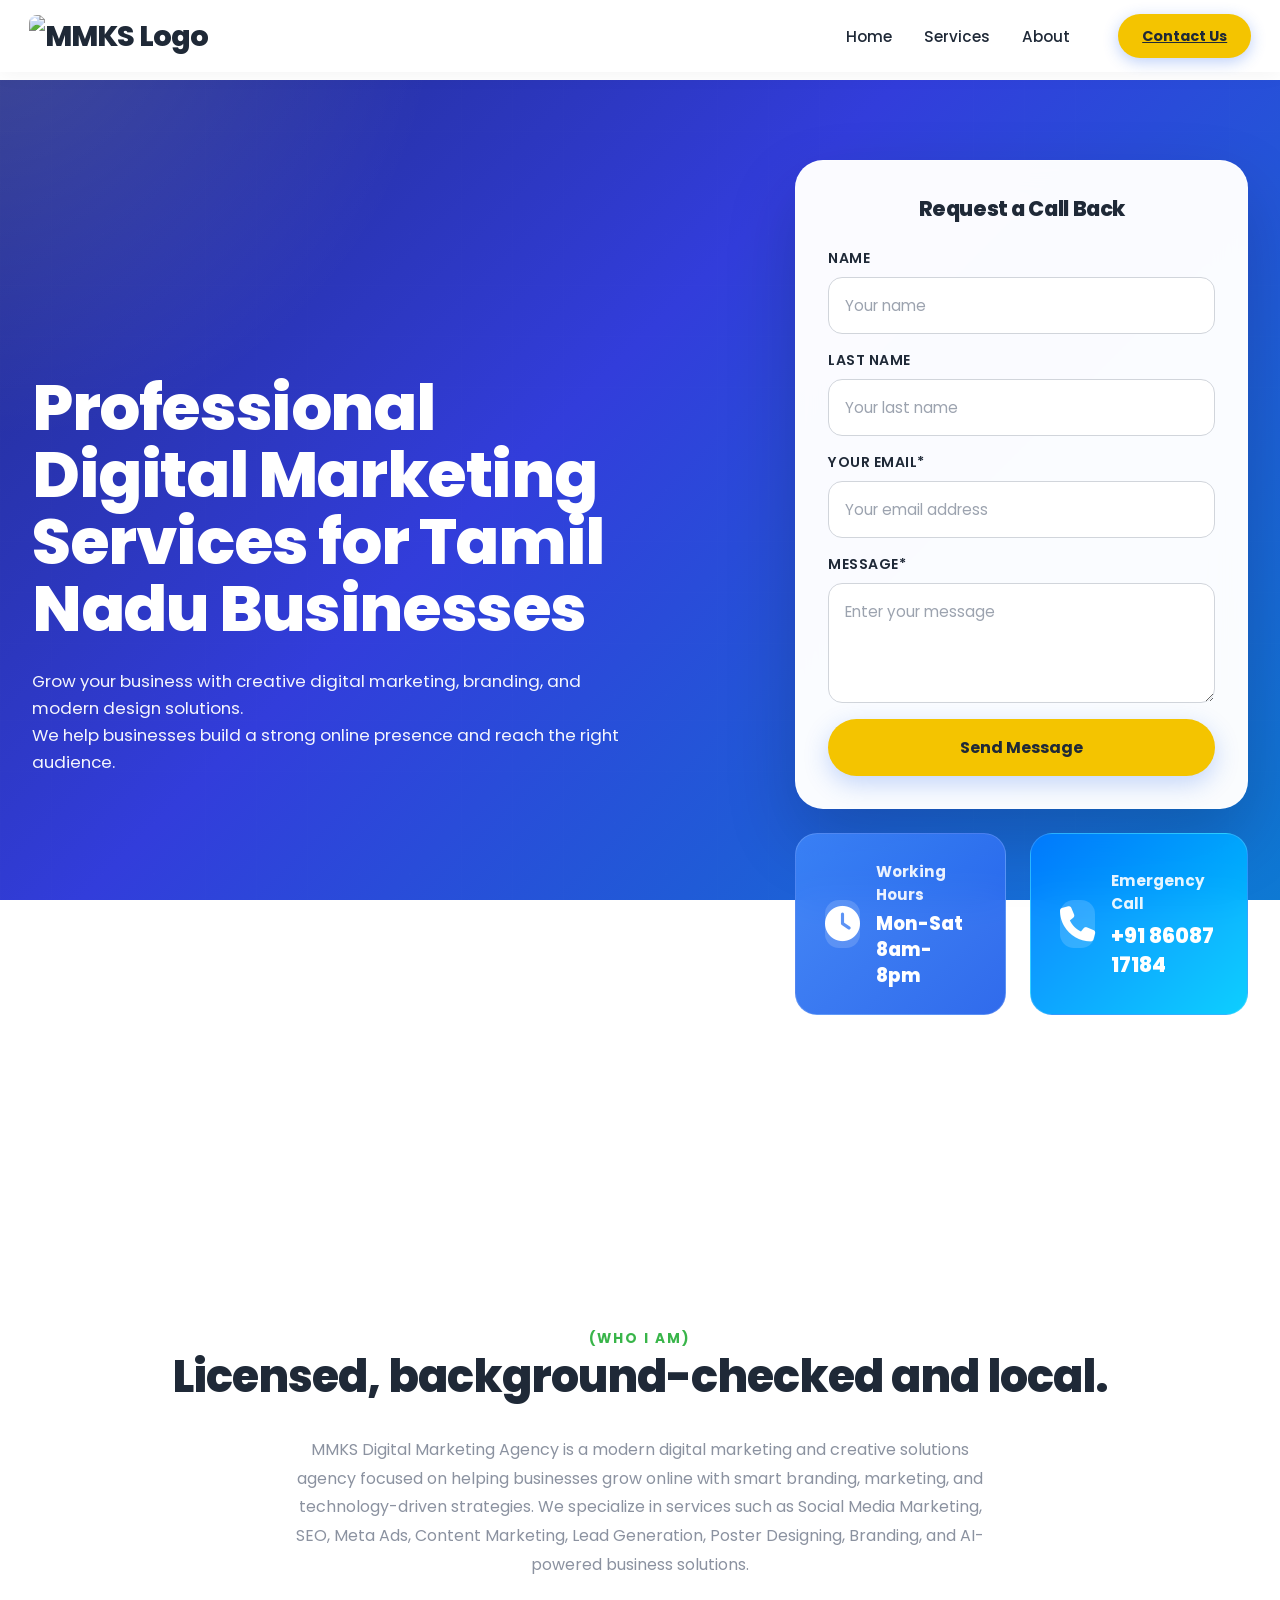
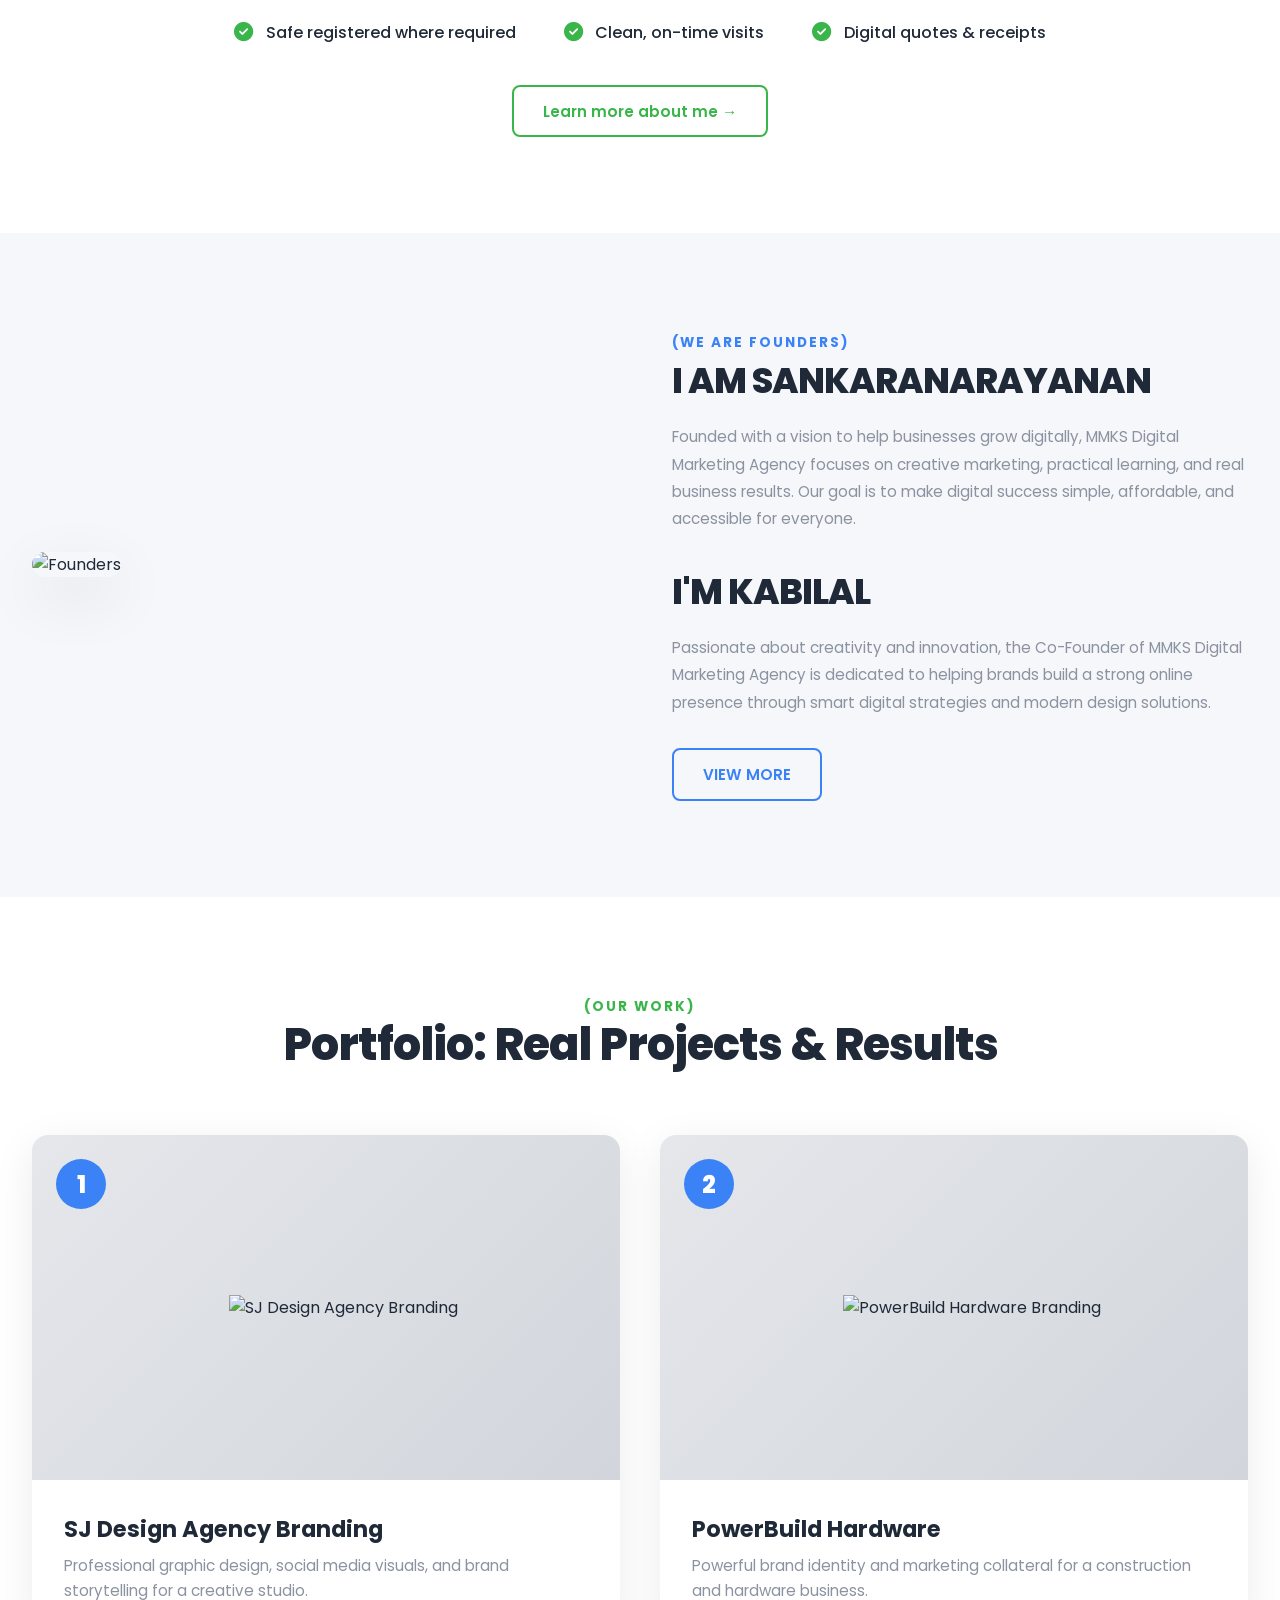
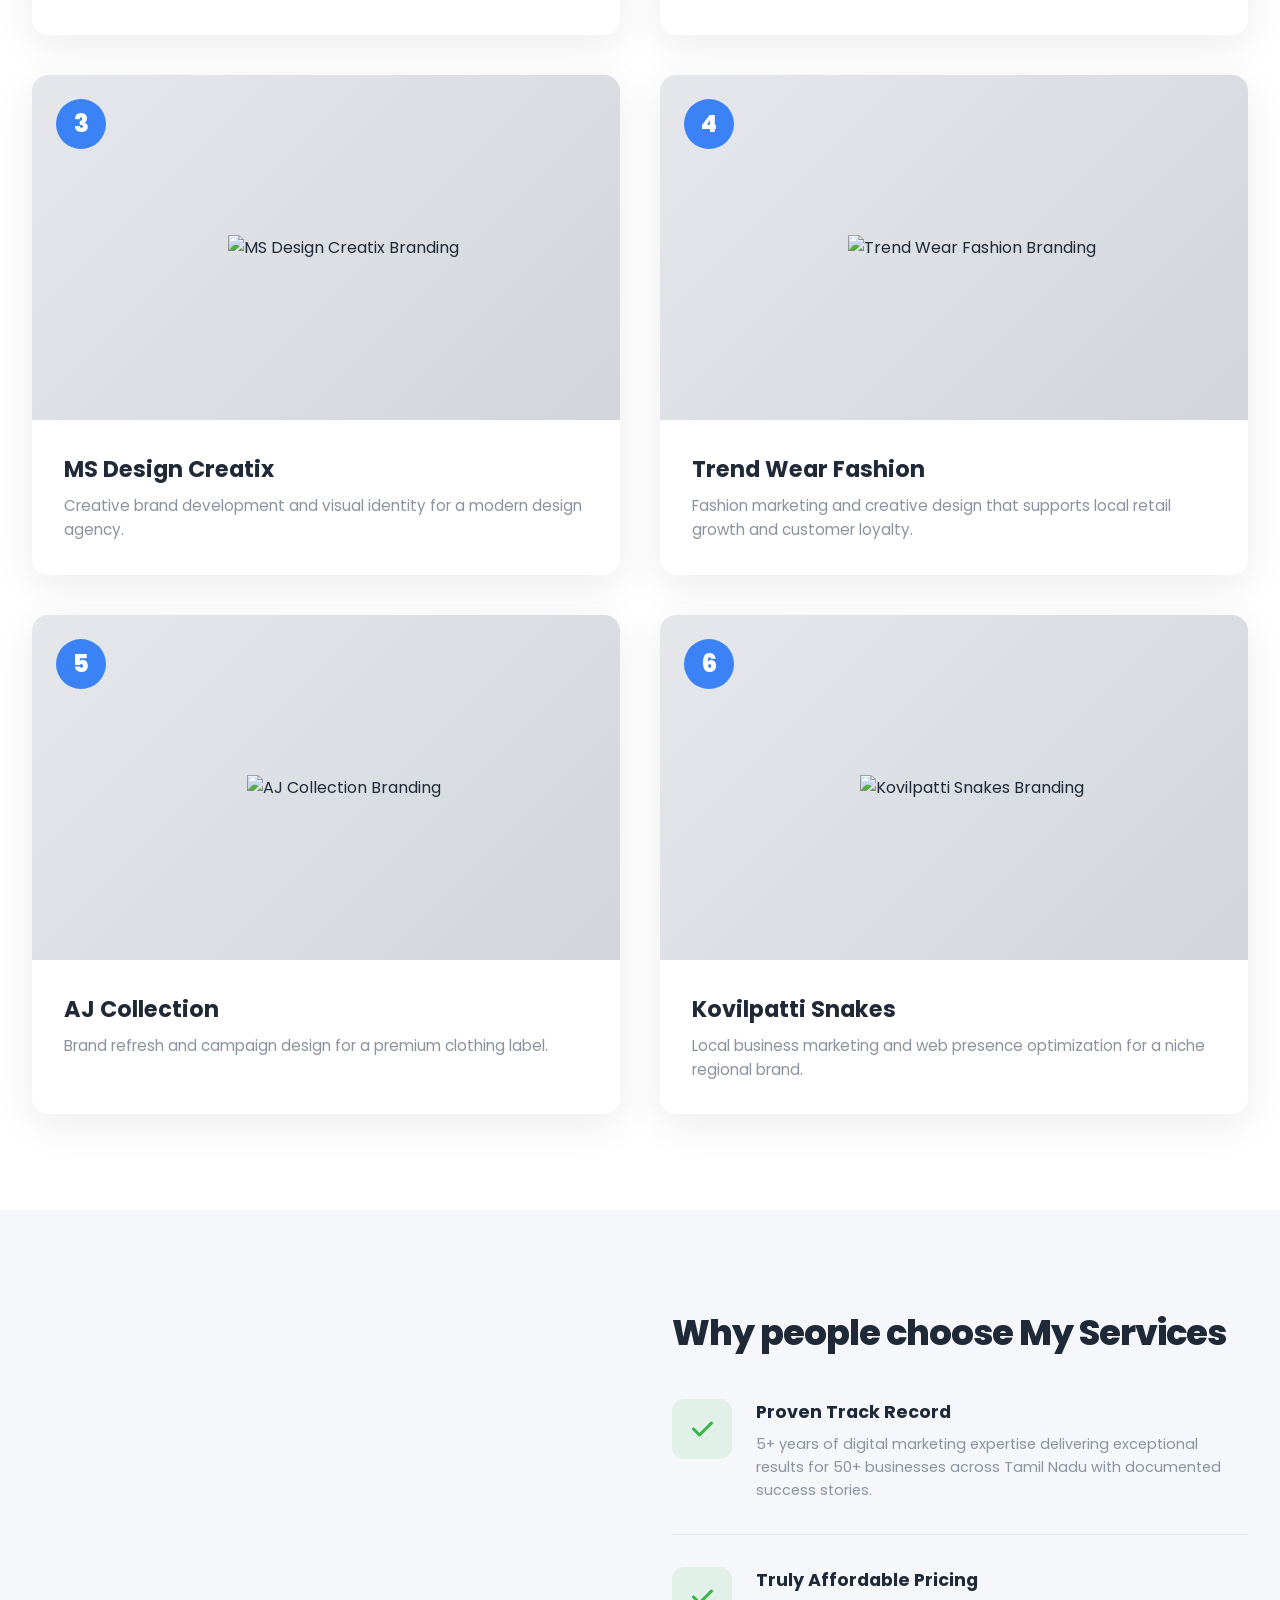
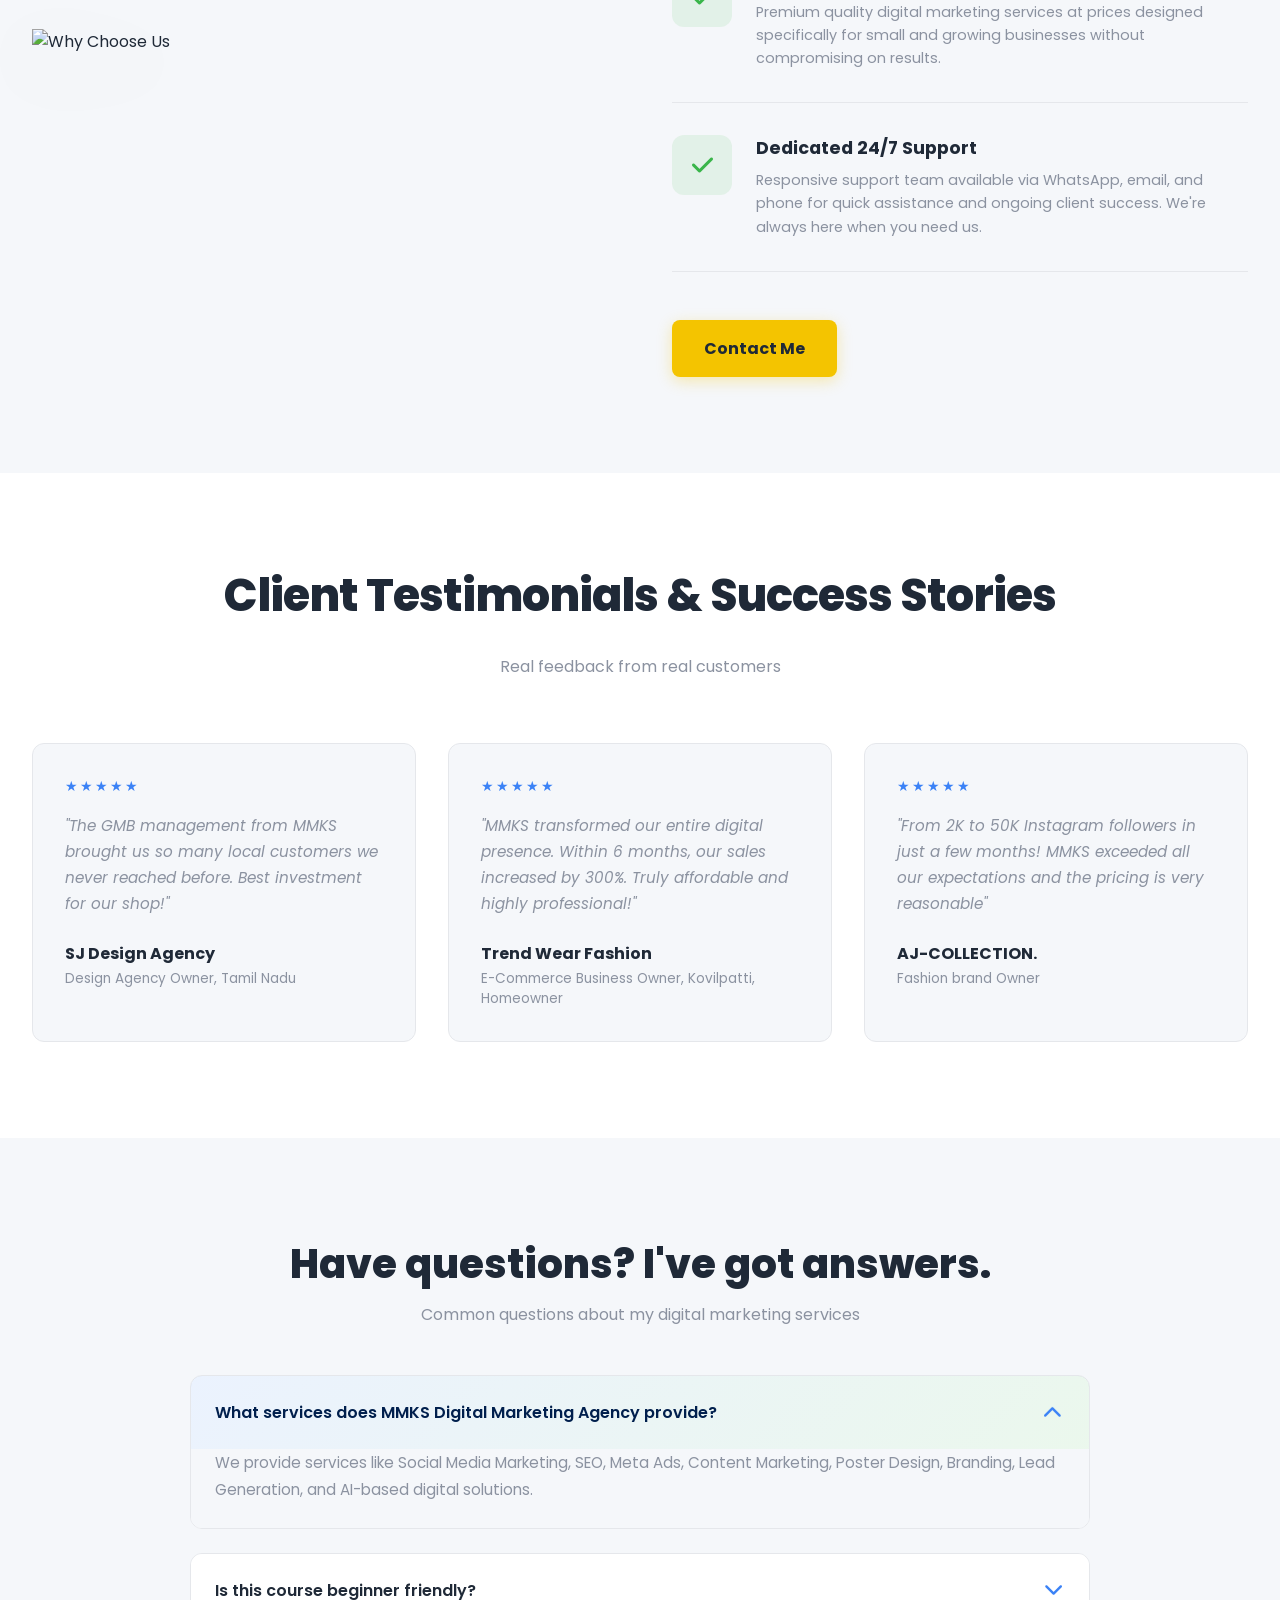
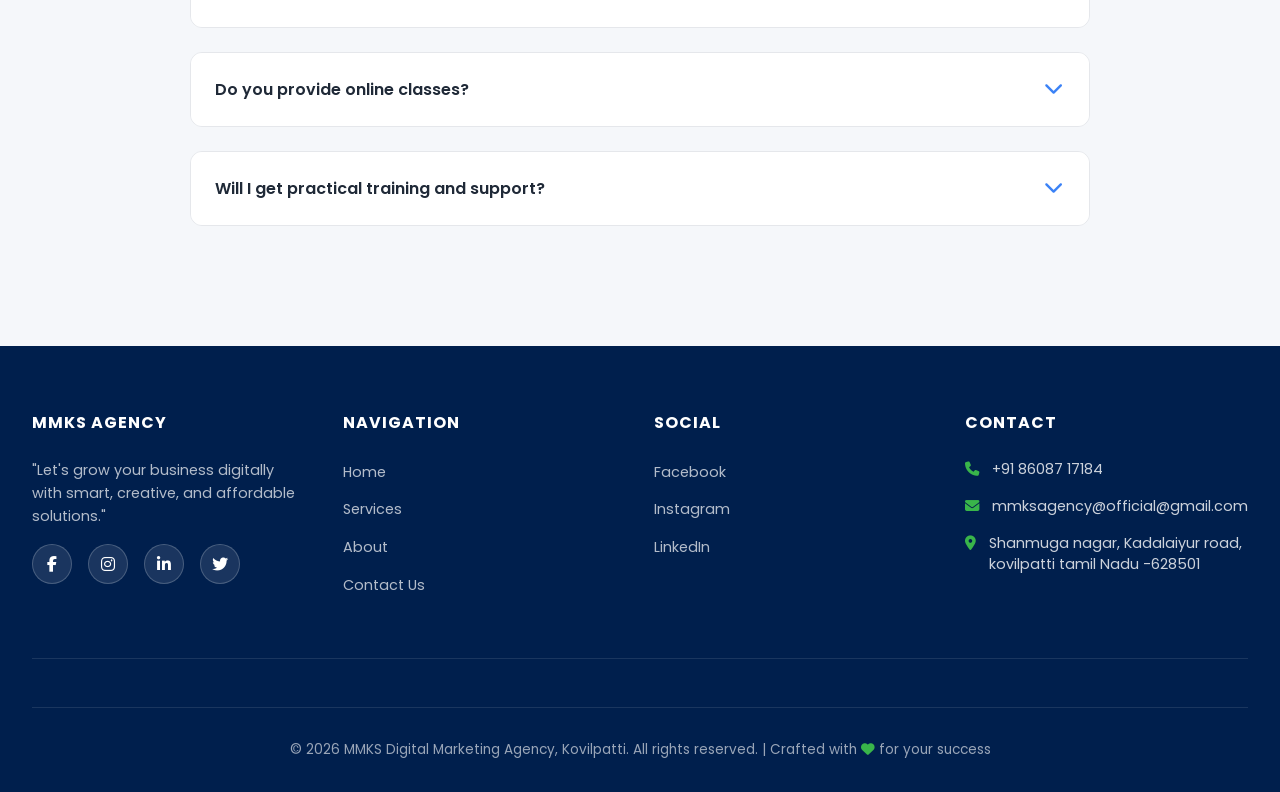
==== index.html @ f2e9af16 "Add files via upload" ====
<!DOCTYPE html>
<html lang="en">
<head>
    <meta charset="UTF-8">
    <meta name="viewport" content="width=device-width, initial-scale=1.0">
    <meta name="description" content="MMKS Digital Marketing Agency helps Tamil Nadu businesses grow online with SEO, social media marketing, branding, website design, and local digital advertising.">
    <meta name="keywords" content="digital marketing, Tamil Nadu, SEO, social media marketing, branding, website design, local business marketing, MMKS agency">
    <title>MMKS Digital Marketing Agency - Professional Digital Marketing Services</title>
    <link href="https://cdnjs.cloudflare.com/ajax/libs/font-awesome/6.4.0/css/all.min.css" rel="stylesheet">
    <link href="https://fonts.googleapis.com/css2?family=Poppins:wght@300;400;500;600;700;800;900&display=swap" rel="stylesheet">
    <style>
        * {
            margin: 0;
            padding: 0;
            box-sizing: border-box;
        }

        :root {
            --primary-dark: #001F4D;
            --primary-light: #0033A0;
            --accent-green: #39B54A;
            --accent-yellow: #F4C400;
            --accent-blue: #3B82F6;
            --white: #FFFFFF;
            --light-gray: #F5F7FA;
            --medium-gray: #8B92A0;
            --dark-gray: #1F2937;
            --border-radius: 12px;
            --transition: all 0.3s cubic-bezier(0.4, 0, 0.2, 1);
        }

        html {
            scroll-behavior: smooth;
        }

        body {
            font-family: 'Poppins', sans-serif;
            color: var(--dark-gray);
            background: var(--white);
            overflow-x: hidden;
        }

        /* ===== NAVBAR ===== */
        .navbar {
            position: fixed;
            top: 0;
            left: 0;
            right: 0;
            z-index: 1000;
            background: rgba(255, 255, 255, 0.95);
            backdrop-filter: blur(10px);
            padding: 0.9rem 1.8rem;
            box-shadow: 0 2px 20px rgba(0, 0, 0, 0.05);
            transition: var(--transition);
        }

        .navbar.scrolled {
            background: rgba(255, 255, 255, 0.98);
            box-shadow: 0 4px 30px rgba(0, 0, 0, 0.1);
            padding: 0.8rem 1.8rem;
        }

        .navbar-container {
            max-width: 1400px;
            margin: 0 auto;
            display: flex;
            align-items: center;
            gap: 1.5rem;
        }

        .logo {
            font-size: 1.8rem;
            font-weight: 800;
            letter-spacing: -1px;
            display: flex;
            align-items: center;
            gap: 0.75rem;
        }

        .logo img {
            width: auto;
            max-width: 250px;
            max-height:150px;
            object-fit: contain;
            border-radius: 8px;
        }

        .logo-text {
            display: flex;
            flex-direction: column;
            line-height: 1;
        }

        .logo-text span {
            font-size: 1rem;
            font-weight: 800;
            color: var(--dark-gray);
        }

        .logo-text small {
            font-size: 0.65rem;
            font-weight: 600;
            color: var(--accent-green);
            letter-spacing: 0.8px;
            text-transform: uppercase;
        }

        .nav-links {
            display: flex;
            gap: 2rem;
            align-items: center;
            list-style: none;
            margin-left: auto;
        }

        .nav-links a {
            text-decoration: none;
            color: var(--dark-gray);
            font-weight: 500;
            font-size: 0.95rem;
            position: relative;
            transition: var(--transition);
            padding-bottom: 0.3rem;
        }

        .nav-links a::after {
            content: '';
            position: absolute;
            bottom: 0;
            left: 0;
            width: 0;
            height: 2px;
            background: var(--accent-green);
            transition: width 0.3s ease;
        }

        .nav-links a:hover::after,
        .nav-links a.active::after {
            width: 100%;
        }

        .nav-links a:hover {
            color: var(--accent-green);
        }

        .btn-contact-nav {
            margin-left: 1.5rem;
            background: var(--accent-yellow);
            color: var(--dark-gray);
            padding: 0.7rem 1.5rem;
            border: none;
            border-radius: 50px;
            font-weight: 700;
            font-size: 0.9rem;
            cursor: pointer;
            transition: var(--transition);
            font-family: 'Poppins', sans-serif;
            box-shadow: 0 4px 15px rgba(37, 99, 235, 0.3);
        }

        .btn-contact-nav:hover {
            transform: translateY(-2px);
            box-shadow: 0 12px 30px rgba(37, 99, 235, 0.5);
            background: linear-gradient(135deg, #1d4ed8, #3b82f6);
        }

        /* Mobile Menu */
        .mobile-menu-toggle {
            display: none;
            background: none;
            border: none;
            font-size: 1.5rem;
            color: var(--dark-gray);
            cursor: pointer;
            z-index: 1001;
        }

        /* ===== HERO SECTION ===== */
        .hero {
            margin-top: 80px;
            background-image: url('src/BG%20IMAGE.jpg'), radial-gradient(circle at top left, rgba(255, 255, 255, 0.14), transparent 28%), linear-gradient(135deg, #1F2A82 0%, #323DDB 45%, #0E79D3 100%);
            background-size: cover;
            background-position: center;
            background-attachment: fixed;
            position: relative;
            overflow: hidden;
            min-height: calc(100vh - 80px);
            padding: 5rem 0 4rem;
            display: flex;
            align-items: center;
            color: var(--white);
        }

        .hero::before {
            content: '';
            position: absolute;
            top: 0;
            left: 0;
            right: 0;
            bottom: 0;
            background: url('data:image/svg+xml,<svg xmlns="http://www.w3.org/2000/svg" viewBox="0 0 1200 600"><defs><pattern id="grid" width="48" height="48" patternUnits="userSpaceOnUse"><path d="M 48 0 L 0 0 0 48" fill="none" stroke="rgba(255,255,255,0.08)" stroke-width="1"/></pattern></defs><rect width="1200" height="600" fill="url(%23grid)"/></svg>');
            opacity: 0.2;
            z-index: 1;
        }

        .hero-content {
            position: relative;
            z-index: 2;
            max-width: 1340px;
            margin: 0 auto;
            padding: 0 2rem;
            width: 100%;
            display: grid;
            grid-template-columns: 1.2fr 0.9fr;
            gap: 10rem;
            align-items: center;
        }

        .hero-left h1 {
            font-size: clamp(3rem, 5vw, 4.8rem);
            font-weight: 800;
            line-height: 1.05;
            margin-bottom: 1.6rem;
            animation: fadeInUp 0.8s ease-out;
            letter-spacing: -1.4px;
            max-width: 760px;
        }

        .hero-left p {
            font-size: 1.05rem;
            line-height: 1.6;
            margin-bottom: 1.6rem;
            opacity: 0.95;
            animation: fadeInUp 0.8s ease-out 0.2s backwards;
            max-width: 620px;
            gap: 10px;
        }

        .hero-left .hero-note {
            font-size: 0.95rem;
            color: rgba(255, 255, 255, 0.85);
            margin-top: 1.6rem;
            max-width: 600px;
        }

        .hero-right {
            animation: fadeInRight 0.8s ease-out 0.4s backwards;
            display: flex;
            flex-direction: column;
            align-items: flex-end;
            gap: 0;
        }

        .floating-card {
            background: rgba(255, 255, 255, 0.98);
            backdrop-filter: blur(16px);
            border-radius: 28px;
            padding: 2rem;
            max-width: 460px;
            width: 100%;
            box-shadow: 0 30px 70px rgba(0, 0, 0, 0.18);
            border: 1px solid rgba(255, 255, 255, 0.3);
        }

        .floating-card h3 {
            margin-bottom: 1.5rem;
            color: var(--dark-gray);
            font-weight: 800;
            text-align: center;
            letter-spacing: -0.4px;
            font-size: 1.3rem;
        }

        .contact-form {
            display: flex;
            flex-direction: column;
            gap: 1rem;
        }

        .form-group {
            display: flex;
            flex-direction: column;
            gap: 0.5rem;
        }

        .form-group label {
            font-weight: 600;
            color: var(--dark-gray);
            font-size: 0.88rem;
            text-transform: uppercase;
            letter-spacing: 0.5px;
        }

        .form-group input,
        .form-group textarea {
            padding: 1rem 1rem;
            border: 1px solid #D1D5DB;
            border-radius: 14px;
            font-family: 'Poppins', sans-serif;
            font-size: 0.95rem;
            transition: var(--transition);
            background: #FFFFFF;
            color: #111827;
        }

        .form-group input::placeholder,
        .form-group textarea::placeholder {
            color: #9CA3AF;
        }

        .form-group input:focus,
        .form-group textarea:focus {
            outline: none;
            border-color: var(--accent-green);
            box-shadow: 0 0 0 4px rgba(57, 181, 74, 0.12);
        }

        .form-group textarea {
            resize: vertical;
            min-height: 120px;
        }

        .btn-send {
            background: var(--accent-yellow);
            color: var(--dark-gray);
            padding: 1rem 1.2rem;
            border: none;
            border-radius: 50px;
            font-weight: 700;
            font-size: 1rem;
            cursor: pointer;
            transition: var(--transition);
            font-family: 'Poppins', sans-serif;
            box-shadow: 0 8px 25px rgba(37, 99, 235, 0.25);
        }

        .btn-send:hover {
            transform: translateY(-3px);
            box-shadow: 0 15px 40px rgba(37, 99, 235, 0.35);
            background: linear-gradient(135deg, #1d4ed8, #3b82f6);
        }

        .info-cards {
            position: relative;
            display: grid;
            grid-template-columns: 1fr 1fr;
            gap: 1.5rem;
            margin-top: 1.5rem;
            width: auto;
            z-index: 2;
        }

        .info-card {
            backdrop-filter: blur(18px);
            border-radius: 22px;
            padding: 1.6rem 1.8rem;
            color: var(--white);
            border: 1px solid rgba(255, 255, 255, 0.16);
            animation: slideUp 0.8s ease-out 0.6s backwards;
            display: flex;
            align-items: center;
            gap: 1rem;
            min-height: 120px;
        }

        .info-card.info-hours {
            background: linear-gradient(135deg, rgba(59, 130, 246, 0.95), rgba(37, 99, 235, 0.95));
        }

        .info-card.info-phone {
            background: linear-gradient(135deg, rgba(0, 122, 255, 0.95), rgba(0, 204, 255, 0.95));
        }

        .info-card i {
            font-size: 2.2rem;
            margin-bottom: 0;
            width: 48px;
            height: 48px;
            display: flex;
            align-items: center;
            justify-content: center;
            background: rgba(255, 255, 255, 0.16);
            border-radius: 14px;
        }

        .info-card h3 {
            font-size: 0.95rem;
            font-weight: 700;
            opacity: 0.9;
            margin-bottom: 0.35rem;
        }

        .info-card p {
            font-size: 1.15rem;
            font-weight: 800;
            margin: 0;
            line-height: 1.4;
        }

        .info-card.info-phone p {
            font-size: 1.3rem;
        }

        .hero-right .floating-card {
            max-width: 100%;
            width: 100%;
        }

        @media (max-width: 1024px) {
            .hero-content {
                grid-template-columns: 1fr;
                gap: 2rem;
            }

            .hero-right {
                align-items: center;
            }

            .info-cards {
                grid-template-columns: 1fr;
                margin-top: 1.2rem;
                gap: 1rem;
                width: 100%;
            }
        }

        @media (max-width: 680px) {
            .hero {
                padding: 2rem 0 3rem;
            }

            .hero-content {
                padding: 0 1rem;
                gap: 1.5rem;
            }

            .hero-left h1 {
                font-size: 2.2rem;
                margin-bottom: 1rem;
            }

            .hero-left p,
            .hero-left .hero-note {
                font-size: 0.95rem;
                margin-bottom: 0.8rem;
                margin-top: 0.5rem;
                line-height: 1.6;
            }

            .floating-card {
                padding: 1.4rem;
                border-radius: 16px;
                max-width: 100%;
            }

            .form-group input,
            .form-group textarea {
                padding: 0.8rem;
                font-size: 16px;
            }

            .btn-send {
                padding: 0.8rem 1rem;
                font-size: 0.95rem;
            }

            .info-cards {
                padding: 0;
                grid-template-columns: 1fr;
                gap: 0.8rem;
                margin-top: 1rem;
                width: 100%;
            }

            .info-card {
                padding: 1.2rem;
                min-height: auto;
            }
        }

        /* ===== ABOUT SECTION ===== */
        .about {
            margin-top: 150px;
            padding: 6rem 2rem;
            background: var(--white);
            text-align: center;
        }

        .section-subtitle {
            color: var(--accent-green);
            font-weight: 700;
            font-size: 0.85rem;
            letter-spacing: 2px;
            text-transform: uppercase;
            margin-bottom: 1rem;
        }

        .section-title {
            font-size: 2.8rem;
            font-weight: 800;
            margin-bottom: 2rem;
            color: var(--dark-gray);
            line-height: 1.2;
            letter-spacing: -1px;
        }

        .about-description {
            max-width: 700px;
            margin: 0 auto 2.5rem;
            font-size: 1rem;
            line-height: 1.8;
            color: var(--medium-gray);
        }

        .features-list {
            display: flex;
            justify-content: center;
            gap: 3rem;
            margin-bottom: 2.5rem;
            flex-wrap: wrap;
            max-width: 900px;
            margin-left: auto;
            margin-right: auto;
        }

        .feature-item {
            display: flex;
            align-items: center;
            gap: 0.8rem;
            font-weight: 500;
            color: var(--dark-gray);
        }

        .feature-item i {
            color: var(--accent-green);
            font-size: 1.2rem;
        }

        .btn-learn-more {
            background: transparent;
            color: var(--accent-green);
            padding: 0.8rem 1.8rem;
            border: 2px solid var(--accent-green);
            border-radius: 8px;
            font-weight: 600;
            font-size: 0.95rem;
            cursor: pointer;
            transition: var(--transition);
            font-family: 'Poppins', sans-serif;
        }

        .btn-learn-more:hover {
            background: var(--accent-green);
            color: var(--white);
            transform: translateY(-2px);
        }

        /* ===== FOUNDERS SECTION ===== */
        .founders {
            padding: 6rem 2rem;
            background: var(--light-gray);
        }

        .founders-container {
            max-width: 1400px;
            margin: 0 auto;
            display: grid;
            grid-template-columns: 1fr 1fr;
            gap: 4rem;
            align-items: center;
        }

        .founders-image {
            position: relative;
            animation: fadeInLeft 0.8s ease-out;
        }

        .founders-image img {
            width: 100%;
            height: auto;
            border-radius: 16px;
            box-shadow: 0 20px 60px rgba(0, 0, 0, 0.1);
        }

        .founders-content {
            animation: fadeInRight 0.8s ease-out;
        }

        .founders-content h2 {
            font-size: 2.2rem;
            font-weight: 800;
            margin-bottom: 1rem;
            color: var(--dark-gray);
            letter-spacing: -1px;
        }

        .founders-content p {
            font-size: 0.95rem;
            line-height: 1.8;
            color: var(--medium-gray);
            margin-bottom: 2rem;
        }

        .btn-view-more {
            background: transparent;
            color: var(--accent-blue);
            padding: 0.8rem 1.8rem;
            border: 2px solid var(--accent-blue);
            border-radius: 8px;
            font-weight: 600;
            font-size: 0.95rem;
            cursor: pointer;
            transition: var(--transition);
            font-family: 'Poppins', sans-serif;
        }

        .btn-view-more:hover {
            background: var(--accent-blue);
            color: var(--white);
            transform: translateY(-2px);
        }

        /* ===== PORTFOLIO SECTION ===== */
        .portfolio {
            padding: 6rem 2rem;
            background: var(--white);
        }

        .portfolio-container {
            max-width: 1400px;
            margin: 0 auto;
        }

        .portfolio-title {
            text-align: center;
            margin-bottom: 4rem;
        }

        .portfolio-grid {
            display: grid;
            grid-template-columns: repeat(2, 1fr);
            gap: 2.5rem;
        }

        .portfolio-card {
            background: var(--white);
            border-radius: 16px;
            overflow: hidden;
            box-shadow: 0 10px 40px rgba(0, 0, 0, 0.08);
            transition: var(--transition);
            cursor: pointer;
            position: relative;
        }

        .portfolio-card:hover {
            transform: translateY(-10px);
            box-shadow: 0 20px 60px rgba(0, 0, 0, 0.15);
        }

        .portfolio-image {
            width: 106%;
            height: 345px;
            background: linear-gradient(135deg, #E5E7EB 0%, #D1D5DB 100%);
            display: flex;
            align-items: center;
            justify-content: center;
            overflow: hidden;
            position: relative;
        }

        .portfolio-card:hover .portfolio-image {
            transform: scale(1.05);
        }

        .portfolio-image img {
            max-width: 100%;
            max-height: 100%;
            width: auto;
            height: auto;
            object-fit: contain;
            display: block;
            margin: 0 auto;
            background: transparent;
        }

        .portfolio-number {
            position: absolute;
            top: 1.5rem;
            left: 1.5rem;
            width: 50px;
            height: 50px;
            background: var(--accent-blue);
            color: var(--white);
            border-radius: 50%;
            display: flex;
            align-items: center;
            justify-content: center;
            font-size: 1.5rem;
            font-weight: 800;
        }

        .portfolio-info {
            padding: 2rem;
        }

        .portfolio-info h3 {
            font-size: 1.4rem;
            font-weight: 700;
            margin-bottom: 0.5rem;
            color: var(--dark-gray);
        }

        .portfolio-info p {
            color: var(--medium-gray);
            font-size: 0.95rem;
            line-height: 1.6;
        }

        /* ===== WHY CHOOSE US SECTION ===== */
        .why-choose {
            padding: 6rem 2rem;
            background: var(--light-gray);
        }

        .why-choose-container {
            max-width: 1400px;
            margin: 0 auto;
            display: grid;
            grid-template-columns: 1fr 1fr;
            gap: 4rem;
            align-items: center;
        }

        .why-choose-image {
            position: relative;
            animation: fadeInLeft 0.8s ease-out;
        }

        .why-choose-image img {
            width: 100%;
            height: auto;
            filter: drop-shadow(0 20px 40px rgba(0, 0, 0, 0.1));
        }

        .why-choose-content {
            animation: fadeInRight 0.8s ease-out;
        }

        .why-choose-content h2 {
            font-size: 2.2rem;
            font-weight: 800;
            margin-bottom: 2.5rem;
            color: var(--dark-gray);
            letter-spacing: -1px;
        }

        .benefit-item {
            display: flex;
            gap: 1.5rem;
            margin-bottom: 2rem;
            padding-bottom: 2rem;
            border-bottom: 1px solid #E5E7EB;
            transition: var(--transition);
        }

        .benefit-item:last-child {
            border-bottom: none;
        }

        .benefit-item:hover {
            transform: translateX(10px);
        }

        .benefit-icon {
            width: 60px;
            height: 60px;
            background: rgba(57, 181, 74, 0.1);
            border-radius: 12px;
            display: flex;
            align-items: center;
            justify-content: center;
            color: var(--accent-green);
            font-size: 1.5rem;
            flex-shrink: 0;
        }

        .benefit-content h3 {
            font-size: 1.1rem;
            font-weight: 700;
            margin-bottom: 0.5rem;
            color: var(--dark-gray);
        }

        .benefit-content p {
            font-size: 0.9rem;
            color: var(--medium-gray);
            line-height: 1.6;
        }

        .btn-contact-me {
            background: var(--accent-yellow);
            color: var(--dark-gray);
            padding: 1rem 2rem;
            border: none;
            border-radius: 8px;
            font-weight: 700;
            font-size: 1rem;
            cursor: pointer;
            transition: var(--transition);
            font-family: 'Poppins', sans-serif;
            box-shadow: 0 4px 15px rgba(244, 196, 0, 0.3);
            margin-top: 1rem;
        }

        .btn-contact-me:hover {
            transform: translateY(-2px);
            box-shadow: 0 6px 20px rgba(244, 196, 0, 0.4);
            background: #E6B800;
        }

        /* ===== TESTIMONIALS SECTION ===== */
        .testimonials {
            padding: 6rem 2rem;
            background: var(--white);
        }

        .testimonials-container {
            max-width: 1400px;
            margin: 0 auto;
        }

        .testimonials-header {
            text-align: center;
            margin-bottom: 4rem;
        }

        .testimonials-grid {
            display: grid;
            grid-template-columns: repeat(3, 1fr);
            gap: 2rem;
        }

        .testimonial-card {
            background: var(--light-gray);
            border-radius: 12px;
            padding: 2rem;
            transition: var(--transition);
            border: 1px solid #E5E7EB;
        }

        .testimonial-card:hover {
            transform: translateY(-8px);
            box-shadow: 0 15px 40px rgba(0, 0, 0, 0.1);
            background: var(--white);
        }

        .stars {
            color: var(--accent-blue);
            font-size: 0.9rem;
            margin-bottom: 1rem;
            letter-spacing: 2px;
        }

        .testimonial-text {
            font-size: 0.95rem;
            line-height: 1.7;
            color: var(--medium-gray);
            margin-bottom: 1.5rem;
            font-style: italic;
        }

        .testimonial-author {
            font-weight: 700;
            color: var(--dark-gray);
            margin-bottom: 0.2rem;
        }

        .testimonial-title {
            font-size: 0.85rem;
            color: var(--medium-gray);
        }
     /* ===== FAQ SECTION ===== */
        .faq {
            padding: 6rem 2rem;
            background: var(--light-gray);
        }
 
        .faq-container {
            max-width: 900px;
            margin: 0 auto;
        }
 
        .faq-title {
            text-align: center;
            margin-bottom: 3rem;
        }
 
        .faq-title h2 {
            font-size: 2.5rem;
            font-weight: 800;
            margin-bottom: 0.5rem;
            color: var(--dark-gray);
        }
 
        .faq-title p {
            color: var(--medium-gray);
            font-size: 1rem;
        }
 
        .accordion-item {
            background: var(--white);
            border-radius: 12px;
            margin-bottom: 1.5rem;
            overflow: hidden;
            border: 1px solid #E5E7EB;
            transition: var(--transition);
        }
 
        .accordion-item:hover {
            box-shadow: 0 10px 30px rgba(0, 0, 0, 0.08);
        }
 
        .accordion-header {
            padding: 1.5rem;
            background: var(--white);
            cursor: pointer;
            display: flex;
            justify-content: space-between;
            align-items: center;
            transition: var(--transition);
            border: none;
            width: 100%;
            font-family: 'Poppins', sans-serif;
            font-size: 1rem;
            font-weight: 600;
            color: var(--dark-gray);
        }
 
        .accordion-header:hover {
            background: var(--light-gray);
        }
 
        .accordion-header.active {
            background: linear-gradient(135deg, rgba(59, 130, 246, 0.1) 0%, rgba(57, 181, 74, 0.1) 100%);
            color: var(--primary-dark);
        }
 
        .accordion-icon {
            width: 24px;
            height: 24px;
            display: flex;
            align-items: center;
            justify-content: center;
            color: var(--accent-blue);
            font-size: 1.2rem;
            transition: var(--transition);
        }
 
        .accordion-header.active .accordion-icon {
            transform: rotate(180deg);
        }
 
        .accordion-content {
            max-height: 0;
            overflow: hidden;
            transition: max-height 0.3s ease-out;
            background: var(--light-gray);
        }
 
        .accordion-content.active {
            max-height: 500px;
        }
 
        .accordion-text {
            padding: 0 1.5rem 1.5rem;
            color: var(--medium-gray);
            line-height: 1.8;
            font-size: 0.95rem;
        }
        /* ===== FOOTER ===== */
        .footer {
            background: var(--primary-dark);
            color: var(--white);
            padding: 4rem 2rem 2rem;
        }

        .footer-container {
            max-width: 1400px;
            margin: 0 auto;
        }

        .footer-content {
            display: grid;
            grid-template-columns: repeat(4, 1fr);
            gap: 3rem;
            margin-bottom: 3rem;
            padding-bottom: 3rem;
            border-bottom: 1px solid rgba(255, 255, 255, 0.1);
        }

        .footer-section h3 {
            font-size: 1rem;
            font-weight: 700;
            margin-bottom: 1.5rem;
            letter-spacing: 1px;
            text-transform: uppercase;
        }

        .footer-section ul {
            list-style: none;
        }

        .footer-section ul li {
            margin-bottom: 0.8rem;
        }

        .footer-section ul li a {
            color: rgba(255, 255, 255, 0.7);
            text-decoration: none;
            font-size: 0.9rem;
            transition: var(--transition);
        }

        .footer-section ul li a:hover {
            color: var(--accent-green);
        }

        .footer-tagline {
            font-size: 0.9rem;
            line-height: 1.6;
            color: rgba(255, 255, 255, 0.7);
            margin-bottom: 1rem;
        }

        .footer-social {
            display: flex;
            gap: 1rem;
        }

        .social-icon {
            width: 40px;
            height: 40px;
            background: rgba(255, 255, 255, 0.1);
            border-radius: 50%;
            display: flex;
            align-items: center;
            justify-content: center;
            color: var(--white);
            text-decoration: none;
            transition: var(--transition);
            border: 1px solid rgba(255, 255, 255, 0.2);
        }

        .social-icon:hover {
            background: var(--accent-green);
            border-color: var(--accent-green);
            transform: translateY(-3px);
        }

        .footer-bottom {
            text-align: center;
            padding-top: 2rem;
            border-top: 1px solid rgba(255, 255, 255, 0.1);
            font-size: 0.85rem;
            color: rgba(255, 255, 255, 0.6);
        }

        .contact-info {
            display: flex;
            flex-direction: column;
            gap: 1rem;
        }

        .contact-item {
            display: flex;
            align-items: flex-start;
            gap: 0.8rem;
            font-size: 0.9rem;
            color: rgba(255, 255, 255, 0.8);
        }

        .contact-item i {
            margin-top: 0.2rem;
            color: var(--accent-green);
        }

        /* ===== ANIMATIONS ===== */
        @keyframes fadeInUp {
            from {
                opacity: 0;
                transform: translateY(30px);
            }
            to {
                opacity: 1;
                transform: translateY(0);
            }
        }

        @keyframes fadeInDown {
            from {
                opacity: 0;
                transform: translateY(-30px);
            }
            to {
                opacity: 1;
                transform: translateY(0);
            }
        }

        @keyframes fadeInLeft {
            from {
                opacity: 0;
                transform: translateX(-30px);
            }
            to {
                opacity: 1;
                transform: translateX(0);
            }
        }

        @keyframes fadeInRight {
            from {
                opacity: 0;
                transform: translateX(30px);
            }
            to {
                opacity: 1;
                transform: translateX(0);
            }
        }

        @keyframes slideUp {
            from {
                opacity: 0;
                transform: translateY(50px);
            }
            to {
                opacity: 1;
                transform: translateY(0);
            }
        }

        @keyframes pulse {
            0%, 100% {
                opacity: 1;
            }
            50% {
                opacity: 0.5;
            }
        }

        /* ===== RESPONSIVE ===== */
        @media (max-width: 768px) {
            .mobile-menu-toggle {
                display: block;
            }

            .nav-links {
                display: none;
                position: absolute;
                top: 70px;
                left: 0;
                right: 0;
                flex-direction: column;
                background: var(--white);
                padding: 1.5rem 2rem;
                gap: 1rem;
                box-shadow: 0 10px 30px rgba(0, 0, 0, 0.1);
            }

            .nav-links.active {
                display: flex;
            }

            .hero-content {
                grid-template-columns: 1fr;
                gap: 2rem;
            }

            .hero-left h1 {
                font-size: 2rem;
            }

            .hero-left p {
                font-size: 0.95rem;
                margin-bottom: 1rem;
            }

            .info-cards {
                position: static;
                grid-template-columns: 1fr;
                max-width: 100%;
                margin-top: 2rem;
            }

            .founders-container,
            .why-choose-container {
                grid-template-columns: 1fr;
            }

            .portfolio-grid {
                grid-template-columns: 1fr;
            }

            .testimonials-grid {
                grid-template-columns: 1fr;
            }

            .section-title {
                font-size: 2rem;
            }

            /* Improve CTA/button touch targets on mobile */
            .btn-contact-nav, .btn-learn-more, .btn-view-more, .btn-send {
                padding: 0.9rem 1.4rem;
                font-size: 1rem;
                border-radius: 14px;
            }

            /* Reduce vertical gaps between sections for mobile */
            .about, .portfolio, .why-choose, .testimonials, .founders {
                padding-top: 3rem;
                padding-bottom: 3rem;
            }

            .about-section-content {
                grid-template-columns: 1fr;
            }

            .stats {
                grid-template-columns: 1fr;
            }

            .footer-content {
                grid-template-columns: 1fr;
                gap: 2rem;
            }

            .features-list {
                flex-direction: column;
                gap: 1.5rem;
                align-items: flex-start;
            }
        }

        @media (max-width: 1024px) {
            .portfolio-grid {
                grid-template-columns: 1fr;
            }

            .testimonials-grid {
                grid-template-columns: repeat(2, 3fr);
            }
        }
         /* UPCOMING EVENTS - PROFESSIONAL POSTER STYLE */
        .offers-grid { 
            display: grid; 
            grid-template-columns: repeat(auto-fit, minmax(260px, 1fr)); 
            gap: 2.5rem;
            perspective: 1200px;
        }

        .offer-card {
            background-size: cover;
            background-position: center;
            background-repeat: no-repeat;
            border: 3px solid var(--green);
            border-radius: 20px; 
            padding: 0;
            text-align: center; 
            transition: all 0.4s cubic-bezier(0.16, 1, 0.3, 1);
            box-shadow: 0 15px 40px rgba(0, 0, 0, 0.3), 0 0 30px rgba(30, 126, 52, 0.2);
            display: flex;
            flex-direction: column;
            overflow: hidden;
            aspect-ratio: 3/4.2;
            position: relative;
            transform-style: preserve-3d;
            min-height: 180px;
        }

        .offer-card::after {
            content: '';
            position: absolute;
            top: 0; left: 0; right: 0; bottom: 0;
            background: linear-gradient(180deg, rgba(15, 33, 55, 0.3) 0%, rgba(15, 33, 55, 0.5) 40%, rgba(15, 33, 55, 0.9) 100%);
            pointer-events: none;
            z-index: 1;
        }

        .offer-card:hover { 
            transform: translateY(-16px) scale(1.03);
            border-color: var(--green-light);
            box-shadow: 0 25px 60px rgba(0, 0, 0, 0.4), 0 0 40px rgba(30, 126, 52, 0.3);
        }

        .offer-card-content {
            position: relative;
            z-index: 2;
            display: flex;
            flex-direction: column;
            align-items: center;
            justify-content: space-between;
            padding: 2.5rem 5.8rem;
            height: 100%;
            text-align: center;
        }

        .offer-icon { 
            font-size: 3.5rem; 
            margin-bottom: 0.8rem;
            display: flex;
            align-items: center;
            justify-content: center;
            width: 90px;
            height: 90px;
            background: rgba(52, 199, 89, 0.25);
            border: 2.5px solid var(--green-light);
            border-radius: 14px;
            animation: float 3s ease-in-out infinite;
            box-shadow: 0 8px 24px rgba(52, 199, 89, 0.3);
        }

        @keyframes float {
            0%, 100% { transform: translateY(0px); }
            50% { transform: translateY(-10px); }
        }

        .offer-title { 
            font-family: 'Plus Jakarta Sans', sans-serif; 
            font-size: 1.5rem; 
            font-weight: 900; 
            color: #ffffff; 
            margin-bottom: 1.8rem;
            line-height: 1.3;
            text-shadow: 0 3px 10px rgba(0, 0, 0, 0.5);
            letter-spacing: 0.5px;
        }

        .offer-desc { 
            color: rgba(255, 255, 255, 0.92); 
            font-size: 0.95rem;
            line-height: 1.7;
            margin-top: auto;
            padding-top: 1.2rem;
            border-top: 2.5px solid rgba(52, 199, 89, 0.4);
            font-weight: 500;
        }

        .offer-details {
            position: relative;
            z-index: 2;
            margin: 1.2rem 0 0 0;
            padding: 1rem;
            background: rgba(15, 33, 55, 0.5);
            border-radius: 12px;
            backdrop-filter: blur(8px);
            border: 1px solid rgba(52, 199, 89, 0.3);
        }

        .offer-price {
            font-size: 2rem;
            font-weight: 900;
            color: var(--green-light);
            text-shadow: 0 2px 8px rgba(0, 0, 0, 0.4);
            font-family: 'Plus Jakarta Sans', sans-serif;
        }

        .offer-period {
            color: rgba(255, 255, 255, 0.8);
            font-size: 0.85rem;
            margin-top: 0.3rem;
        }

        .offer-cta {
            margin-top: 1.2rem;
            padding: 0.8rem 1.8rem;
            background: var(--gradient-green);
            color: white;
            border: none;
            border-radius: 22px;
            font-weight: 800;
            font-size: 0.9rem;
            cursor: pointer;
            transition: all 0.3s cubic-bezier(0.16, 1, 0.3, 1);
            font-family: 'Plus Jakarta Sans', sans-serif;
            box-shadow: 0 8px 24px rgba(30, 126, 52, 0.4);
            text-transform: uppercase;
            letter-spacing: 0.5px;
        }

        .offer-cta:hover {
            transform: scale(1.08);
            box-shadow: 0 12px 32px rgba(30, 126, 52, 0.5);
        }

    </style>
</head>
<body>
    <!-- NAVBAR -->
    <nav class="navbar">
        <div class="navbar-container">
            <div class="logo">
                <img src="src/LOGO.png" alt="MMKS Logo">
            </div>
            <button class="mobile-menu-toggle" id="mobileMenuBtn">
                <i class="fas fa-bars"></i>
            </button>
            <ul class="nav-links" id="navLinks">
                <li><a href="index.html" class="nav-link active">Home</a></li>
                <li><a href="services.html" class="nav-link">Services</a></li>
                <li><a href="about.html" class="nav-link">About</a></li>
               
            </ul>
            <a href="contact.html" class="btn-contact-nav">Contact Us</a>
            
        </div>
    </nav>

    <!-- HERO SECTION -->
    <section class="hero" id="home">
        <div class="hero-content">
            <div class="hero-left">
                <h1>Professional Digital Marketing Services for Tamil Nadu Businesses</h1>
                <p>Grow your business with creative digital marketing, branding, and modern design solutions.
                   <br> We help businesses build a strong online presence and reach the right audience.</p>
            </div>
            <div class="hero-right">
                <div class="floating-card">
                    <h3>Request a Call Back</h3>
                    <form class="contact-form" id="contact-form">
                        <div class="form-group">
                            <label>Name</label>
                            <input type="text" placeholder="Your name" required>
                        </div>
                        <div class="form-group">
                            <label>Last name</label>
                            <input type="text" placeholder="Your last name" required>
                        </div>
                        <div class="form-group">
                            <label>Your email*</label>
                            <input type="email" placeholder="Your email address" required>
                        </div>
                        <div class="form-group">
                            <label>Message*</label>
                            <textarea placeholder="Enter your message" required></textarea>
                        </div>
                        <button type="submit" class="btn-send">Send Message</button>
                    </form>
                </div>
                <div class="info-cards">
                    <div class="info-card info-hours">
                        <i class="fas fa-clock"></i>
                        <div>
                            <h3>Working Hours</h3>
                            <p>Mon-Sat 8am-8pm</p>
                        </div>
                    </div>
                    <div class="info-card info-phone">
                        <i class="fas fa-phone"></i>
                        <div>
                            <h3>Emergency Call</h3>
                            <p>+91 86087 17184</p>
                        </div>
                    </div>
                </div>
            </div>
    </section>

    <!-- ABOUT SECTION -->
    <section class="about">
        <div style="max-width: 1200px; margin: 0 auto;">
            <span class="section-subtitle">(WHO I AM)</span>
            <h2 class="section-title">Licensed, background-checked and local.</h2>
            <p class="about-description">MMKS Digital Marketing Agency is a modern digital marketing and creative solutions agency focused on helping businesses grow online with smart branding, marketing, and technology-driven strategies. We specialize in services such as Social Media Marketing, SEO, Meta Ads, Content Marketing, Lead Generation, Poster Designing, Branding, and AI-powered business solutions.</p>
            <div class="features-list">
                <div class="feature-item">
                    <i class="fas fa-check-circle"></i>
                    <span>Safe registered where required</span>
                </div>
                <div class="feature-item">
                    <i class="fas fa-check-circle"></i>
                    <span>Clean, on-time visits</span>
                </div>
                <div class="feature-item">
                    <i class="fas fa-check-circle"></i>
                    <span>Digital quotes & receipts</span>
                </div>
            </div>
            <button class="btn-learn-more" onclick="document.getElementById('about-section').scrollIntoView({behavior: 'smooth'})">Learn more about me →</button>
        </div>
    </section>

    <!-- FOUNDERS SECTION -->
    <section class="founders" id="about-section">
        <div class="founders-container">
            <div class="founders-image">
                <img src="src/founder.jpeg" alt="Founders">
            </div>
            <div class="founders-content">
                <span class="section-subtitle" style="color: var(--accent-blue);">(WE ARE FOUNDERS)</span>
                <h2>I AM SANKARANARAYANAN</h2>
                <p>Founded with a vision to help businesses grow digitally, MMKS Digital Marketing Agency focuses on creative marketing, practical learning, and real business results. Our goal is to make digital success simple, affordable, and accessible for everyone.</p>
                <h2 style="margin-top: 2rem;">I'M KABILAL</h2>
                <p>Passionate about creativity and innovation, the Co-Founder of MMKS Digital Marketing Agency is dedicated to helping brands build a strong online presence through smart digital strategies and modern design solutions.</p>
                <button class="btn-view-more" onclick="document.getElementById('about-section').scrollIntoView({behavior: 'smooth'});">VIEW MORE</button>
            </div>
        </div>
    </section>

    <!-- PORTFOLIO SECTION -->
    <section class="portfolio">
        <div class="portfolio-container">
            <div class="portfolio-title">
                <span class="section-subtitle">(OUR WORK)</span>
                <h2 class="section-title">Portfolio: Real Projects & Results</h2>
            </div>
            <div class="portfolio-grid">
                <div class="portfolio-card">
                    <div class="portfolio-image">
                        <div class="portfolio-number">1</div>
                        <img src="src/sj_design_agency.jpeg.jpg" alt="SJ Design Agency Branding">
                    </div>
                    <div class="portfolio-info">
                        <h3>SJ Design Agency Branding</h3>
                        <p>Professional graphic design, social media visuals, and brand storytelling for a creative studio.</p>
                    </div>
                </div>
                <div class="portfolio-card">
                    <div class="portfolio-image">
                        <div class="portfolio-number">2</div>
                        <img src="src/powerbuild_hardware.jpeg.jpg" alt="PowerBuild Hardware Branding">
                    </div>
                    <div class="portfolio-info">
                        <h3>PowerBuild Hardware</h3>
                        <p>Powerful brand identity and marketing collateral for a construction and hardware business.</p>
                    </div>
                </div>
                <div class="portfolio-card">
                    <div class="portfolio-image">
                        <div class="portfolio-number">3</div>
                        <img src="src/ms_design_creatix.jpeg.jpg" alt="MS Design Creatix Branding">
                    </div>
                    <div class="portfolio-info">
                        <h3>MS Design Creatix</h3>
                        <p>Creative brand development and visual identity for a modern design agency.</p>
                    </div>
                </div>
                <div class="portfolio-card">
                    <div class="portfolio-image">
                        <div class="portfolio-number">4</div>
                        <img src="src/trendwear_fashion.jpg" alt="Trend Wear Fashion Branding">
                    </div>
                    <div class="portfolio-info">
                        <h3>Trend Wear Fashion</h3>
                        <p>Fashion marketing and creative design that supports local retail growth and customer loyalty.</p>
                    </div>
                </div>
                <div class="portfolio-card">
                    <div class="portfolio-image">
                        <div class="portfolio-number">5</div>
                        <img src="src/aj_collection.png" alt="AJ Collection Branding">
                    </div>
                    <div class="portfolio-info">
                        <h3>AJ Collection</h3>
                        <p>Brand refresh and campaign design for a premium clothing label.</p>
                    </div>
                </div>
                <div class="portfolio-card">
                    <div class="portfolio-image">
                        <div class="portfolio-number">6</div>
                        <img src="src/kovilpatti_snakes (2).png" alt="Kovilpatti Snakes Branding">
                    </div>
                    <div class="portfolio-info">
                        <h3>Kovilpatti Snakes</h3>
                        <p>Local business marketing and web presence optimization for a niche regional brand.</p>
                    </div>
                </div>
                
            </div>
        </div>
    </section>

    <!-- WHY CHOOSE US SECTION -->
    <section class="why-choose">
        <div class="why-choose-container">
            <div class="why-choose-image">
                <img src="src/thinking.png" alt="Why Choose Us">
            </div>
            <div class="why-choose-content">
                <h2>Why people choose My Services</h2>
                <div class="benefit-item">
                    <div class="benefit-icon">
                        <i class="fas fa-check"></i>
                    </div>
                    <div class="benefit-content">
                        <h3>Proven Track Record</h3>
                        <p>5+ years of digital marketing expertise delivering exceptional results for 50+ businesses across Tamil Nadu with documented success stories.</p>
                    </div>
                </div>
                <div class="benefit-item">
                    <div class="benefit-icon">
                        <i class="fas fa-check"></i>
                    </div>
                    <div class="benefit-content">
                        <h3>Truly Affordable Pricing</h3>
                        <p>Premium quality digital marketing services at prices designed specifically for small and growing businesses without compromising on results.</p>
                    </div>
                </div>
                <div class="benefit-item">
                    <div class="benefit-icon">
                        <i class="fas fa-check"></i>
                    </div>
                    <div class="benefit-content">
                        <h3>Dedicated 24/7 Support</h3>
                        <p>Responsive support team available via WhatsApp, email, and phone for quick assistance and ongoing client success. We're always here when you need us.</p>
                    </div>
                </div>
                <button class="btn-contact-me">Contact Me</button>
            </div>
        </div>
    </section>

    <!-- TESTIMONIALS SECTION -->
    <section class="testimonials">
        <div class="testimonials-container">
            <div class="testimonials-header">
                <h2 class="section-title">Client Testimonials & Success Stories</h2>
                <p style="color: var(--medium-gray);">Real feedback from real customers</p>
            </div>
            <div class="testimonials-grid">
                <div class="testimonial-card">
                    <div class="stars">★★★★★</div>
                    <p class="testimonial-text">"The GMB management from MMKS brought us so many local customers we never reached before. Best investment for our shop!"</p>
                    <p class="testimonial-author">SJ Design Agency</p>
                    <p class="testimonial-title">Design Agency Owner, Tamil Nadu</p>
                </div>
                <div class="testimonial-card">
                    <div class="stars">★★★★★</div>
                    <p class="testimonial-text">"MMKS transformed our entire digital presence. Within 6 months, our sales increased by 300%. Truly affordable and highly professional!"</p>
                    <p class="testimonial-author">Trend Wear Fashion</p>
                    <p class="testimonial-title">E-Commerce Business Owner, Kovilpatti, Homeowner</p>
                </div>
                <div class="testimonial-card">
                    <div class="stars">★★★★★</div>
                    <p class="testimonial-text">"From 2K to 50K Instagram followers in just a few months! MMKS exceeded all our expectations and the pricing is very reasonable"</p>
                    <p class="testimonial-author">AJ-COLLECTION.</p>
                    <p class="testimonial-title">Fashion brand Owner</p>
                </div>
            </div>
        </div>
    </section>
 <section class="faq">
        <div class="faq-container">
            <div class="faq-title">
                <h2>Have questions? I've got answers.</h2>
                <p>Common questions about my digital marketing services</p>
            </div>
 
            <div class="accordion-item">
                <button class="accordion-header active" onclick="toggleAccordion(this)">
                    <span>What services does MMKS Digital Marketing Agency provide?</span>
                    <div class="accordion-icon">
                        <i class="fas fa-chevron-down"></i>
                    </div>
                </button>
                <div class="accordion-content active">
                    <div class="accordion-text">We provide services like Social Media Marketing, SEO, Meta Ads, Content Marketing, Poster Design, Branding, Lead Generation, and AI-based digital solutions.</div>
                </div>
            </div>
 
            <div class="accordion-item">
                <button class="accordion-header" onclick="toggleAccordion(this)">
                    <span>Is this course beginner friendly?</span>
                    <div class="accordion-icon">
                        <i class="fas fa-chevron-down"></i>
                    </div>
                </button>
                <div class="accordion-content">
                    <div class="accordion-text">Yes, all our courses and training programs are completely beginner friendly with practical step-by-step teaching.</div>
                </div>
            </div>
 
            <div class="accordion-item">
                <button class="accordion-header" onclick="toggleAccordion(this)">
                    <span>Do you provide online classes?</span>
                    <div class="accordion-icon">
                        <i class="fas fa-chevron-down"></i>
                    </div>
                </button>
                <div class="accordion-content">
                    <div class="accordion-text">Yes, we provide live online classes in both Tamil and English for students, freelancers, and business owners.</div>
                </div>
            </div>
 
            <div class="accordion-item">
                <button class="accordion-header" onclick="toggleAccordion(this)">
                    <span>Will I get practical training and support?</span>
                    <div class="accordion-icon">
                        <i class="fas fa-chevron-down"></i>
                    </div>
                </button>
                <div class="accordion-content">
                    <div class="accordion-text">Yes, we focus on real-time practical learning and also provide dedicated support through WhatsApp groups.</div>
                </div>
            </div>
        </div>
    </section>
 
    <!-- FOOTER -->
    <footer class="footer">
        <div class="footer-container">
            <div class="footer-content">
                <div class="footer-section">
                    <h3>MMKS AGENCY</h3>
                    <p class="footer-tagline">"Let's grow your business digitally with smart, creative, and affordable solutions."</p>
                    <div class="footer-social">
                        <a href="#" class="social-icon"><i class="fab fa-facebook-f"></i></a>
                        <a href="#" class="social-icon"><i class="fab fa-instagram"></i></a>
                        <a href="#" class="social-icon"><i class="fab fa-linkedin-in"></i></a>
                        <a href="#" class="social-icon"><i class="fab fa-twitter"></i></a>
                    </div>
                </div>
                <div class="footer-section">
                    <h3>Navigation</h3>
                    <ul>
                        <li><a href="index.html">Home</a></li>
                        <li><a href="services.html">Services</a></li>
                        <li><a href="about.html">About</a></li>
                        <li><a href="contact.html">Contact Us</a></li>
                    </ul>
                </div>
                <div class="footer-section">
                    <h3>Social</h3>
                    <ul>
                        <li><a href="#">Facebook</a></li>
                        <li><a href="#">Instagram</a></li>
                        <li><a href="#">LinkedIn</a></li>
                    </ul>
                </div>
                <div class="footer-section">
                    <h3>Contact</h3>
                    <div class="contact-info">
                        <div class="contact-item">
                            <i class="fas fa-phone"></i>
                            <span>+91 86087 17184</span>
                        </div>
                        <div class="contact-item">
                            <i class="fas fa-envelope"></i>
                            <span>mmksagency@official@gmail.com</span>
                        </div>
                        <div class="contact-item">
                            <i class="fas fa-map-marker-alt"></i>
                            <span>Shanmuga nagar, Kadalaiyur road, kovilpatti tamil Nadu -628501</span>
                        </div>
                    </div>
                </div>
            </div>
            <div class="footer-bottom">
                <p>© 2026 MMKS Digital Marketing Agency, Kovilpatti. All rights reserved. | Crafted with <i class="fas fa-heart" style="color: var(--accent-green);"></i> for your success</p>
            </div>
        </div>
    </footer>

    <script>
        // Navbar scroll effect
        const navbar = document.querySelector('.navbar');
        const navLinks = document.querySelectorAll('.nav-link');
        const mobileMenuBtn = document.getElementById('mobileMenuBtn');
        const navLinksMenu = document.getElementById('navLinks');

        window.addEventListener('scroll', () => {
            if (window.scrollY > 100) {
                navbar.classList.add('scrolled');
            } else {
                navbar.classList.remove('scrolled');
            }
        });

        // Mobile menu toggle
        mobileMenuBtn.addEventListener('click', () => {
            navLinksMenu.classList.toggle('active');
        });

        // Close mobile menu when link is clicked
        navLinks.forEach(link => {
            link.addEventListener('click', () => {
                navLinksMenu.classList.remove('active');
                navLinks.forEach(l => l.classList.remove('active'));
                link.classList.add('active');
            });
        });

        // Set active nav link based on scroll position
        window.addEventListener('scroll', () => {
            let current = '';
            const sections = document.querySelectorAll('section');
            
            sections.forEach(section => {
                const sectionTop = section.offsetTop;
                if (pageYOffset >= sectionTop - 200) {
                    current = section.getAttribute('id');
                }
            });

            navLinks.forEach(link => {
                link.classList.remove('active');
                if (link.getAttribute('href').slice(1) === current) {
                    link.classList.add('active');
                }
            });
        });

        // Form submission
        document.getElementById('contact-form').addEventListener('submit', (e) => {
            e.preventDefault();
            alert('Thank you for your message! We will contact you soon.');
            document.getElementById('contact-form').reset();
        });

        // Accordion functionality
        function toggleAccordion(button) {
            const accordionItem = button.parentElement;
            const accordionContent = accordionItem.querySelector('.accordion-content');
            const isActive = button.classList.contains('active');

            // Close all other accordions
            document.querySelectorAll('.accordion-header').forEach(header => {
                if (header !== button) {
                    header.classList.remove('active');
                    header.parentElement.querySelector('.accordion-content').classList.remove('active');
                }
            });

            // Toggle current accordion
            button.classList.toggle('active');
            accordionContent.classList.toggle('active');
        }

        // Add scroll animations
        const observerOptions = {
            threshold: 0.1,
            rootMargin: '0px 0px -100px 0px'
        };

        const observer = new IntersectionObserver((entries) => {
            entries.forEach(entry => {
                if (entry.isIntersecting) {
                    entry.target.style.opacity = '1';
                    entry.target.style.animation = 'fadeInUp 0.6s ease-out forwards';
                    observer.unobserve(entry.target);
                }
            });
        }, observerOptions);

        document.querySelectorAll('.portfolio-card, .testimonial-card, .service-card').forEach(element => {
            element.style.opacity = '0';
            observer.observe(element);
        });

        async function loadUploadedPosters() {
            const grid = document.getElementById('uploaded-posters-grid');
            if (!grid) return;

            const placeholderHtml = `
                <div class="no-posters" style="grid-column: 1/-1; text-align:center; padding:2rem; background: white; border-radius: 16px; border: 1px solid rgba(30, 126, 52, 0.1); box-shadow: 0 10px 30px rgba(30, 126, 52, 0.06);">
                    <div class="no-posters-icon">🎨</div>
                    <p>No posters uploaded yet. Please add a poster from the admin dashboard or start the backend server at localhost:3000.</p>
                </div>
            `;

            const API_BASE = window.location.protocol === 'file:' ? 'http://localhost:3000' : window.location.origin;
        let posters = [];
            try {
                const response = await fetch(`${API_BASE}/api/posters`);
                if (response.ok) {
                    posters = await response.json();
                } else {
                    console.warn('Poster API returned', response.status);
                }
            } catch (error) {
                console.warn('Unable to fetch posters from backend:', error);
            }

            if (posters.length === 0 && window.localStorage) {
                posters = JSON.parse(localStorage.getItem('posters') || '[]');
            }

            if (posters.length === 0) {
                grid.innerHTML = placeholderHtml;
                return;
            }

            grid.innerHTML = posters.slice(0, 6).map(poster => {
                const imgSrc = poster.image && poster.image.startsWith('/') ? `${API_BASE}${poster.image}` : poster.image || '';
                return `
                <div class="portfolio-card">
                    <div class="portfolio-image">
                        <img src="${imgSrc}" alt="${poster.title}">
                    </div>
                    <div class="portfolio-info">
                        <h3>${poster.title}</h3>
                        <p>${poster.description || 'Promotional poster uploaded by admin.'}</p>
                    </div>
                </div>
            `
            }).join('');
        }

        window.addEventListener('DOMContentLoaded', loadUploadedPosters);
    </script>
</body>
</html>
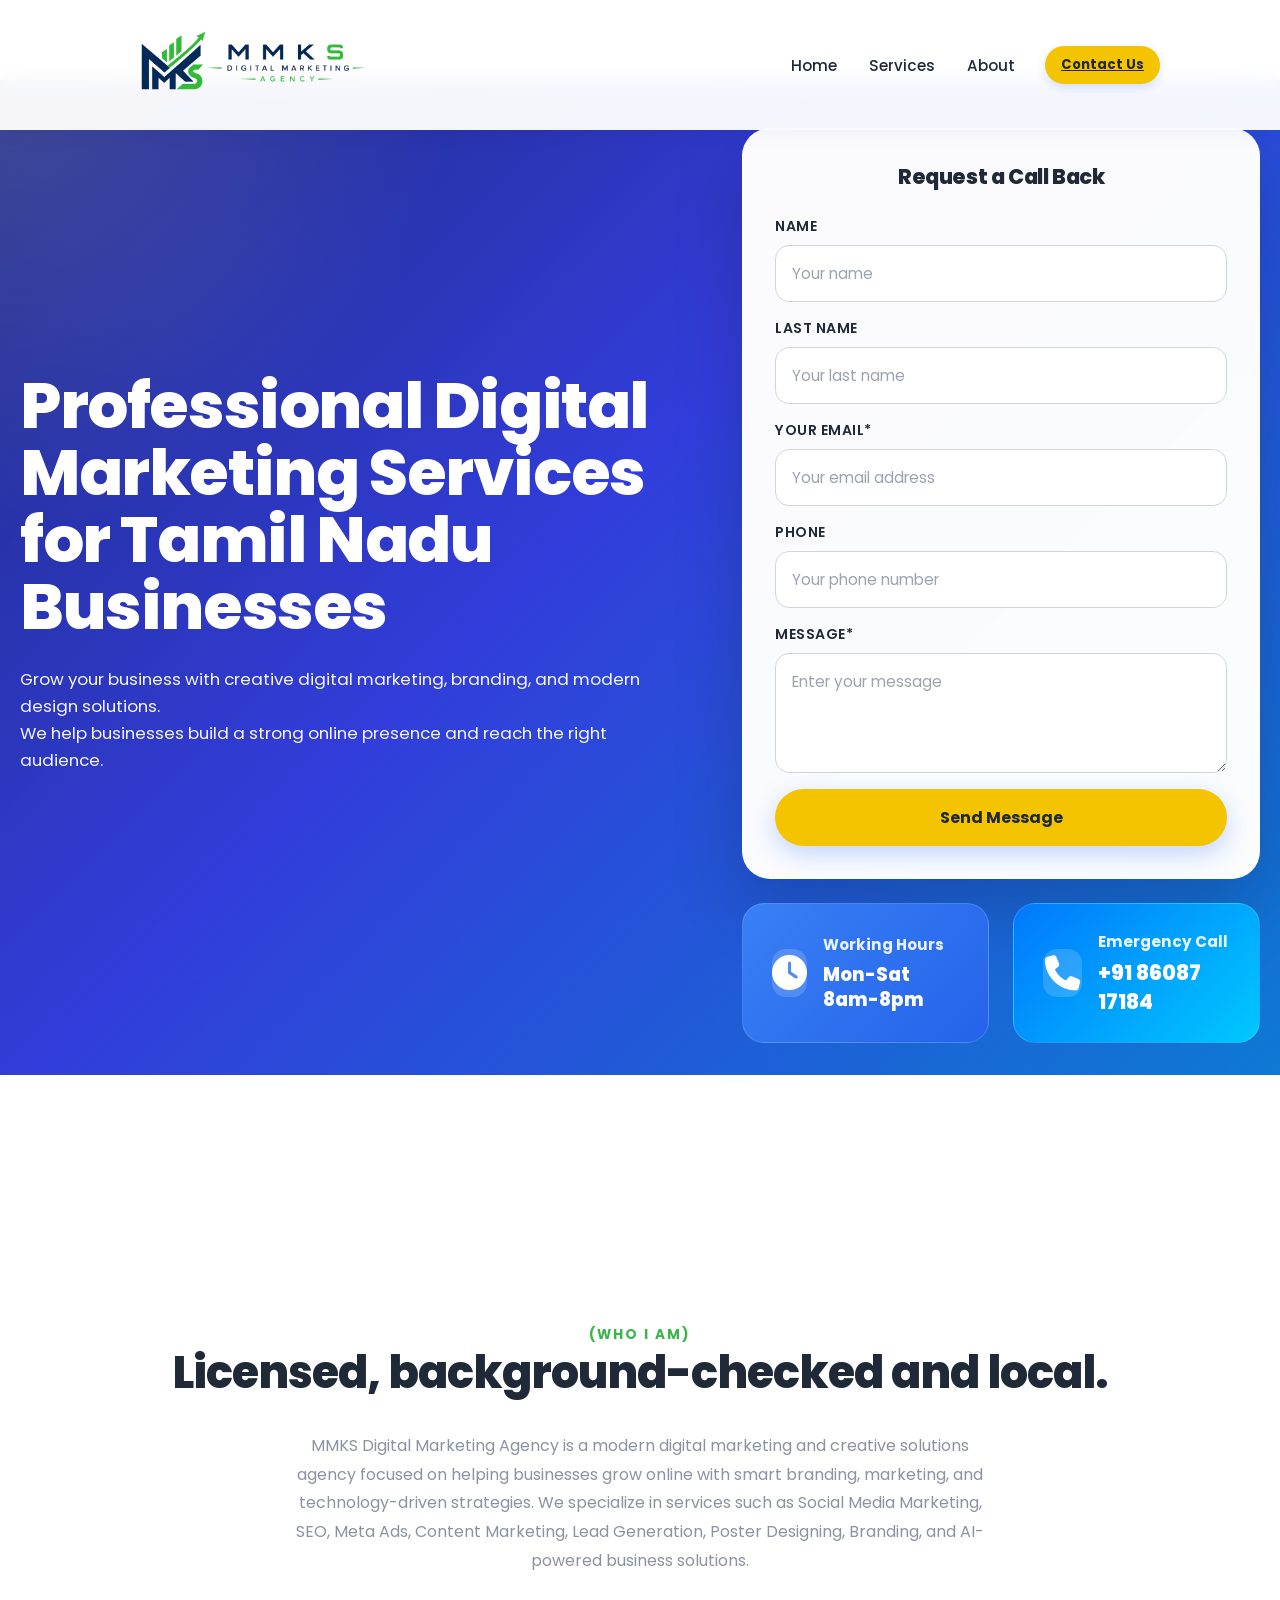
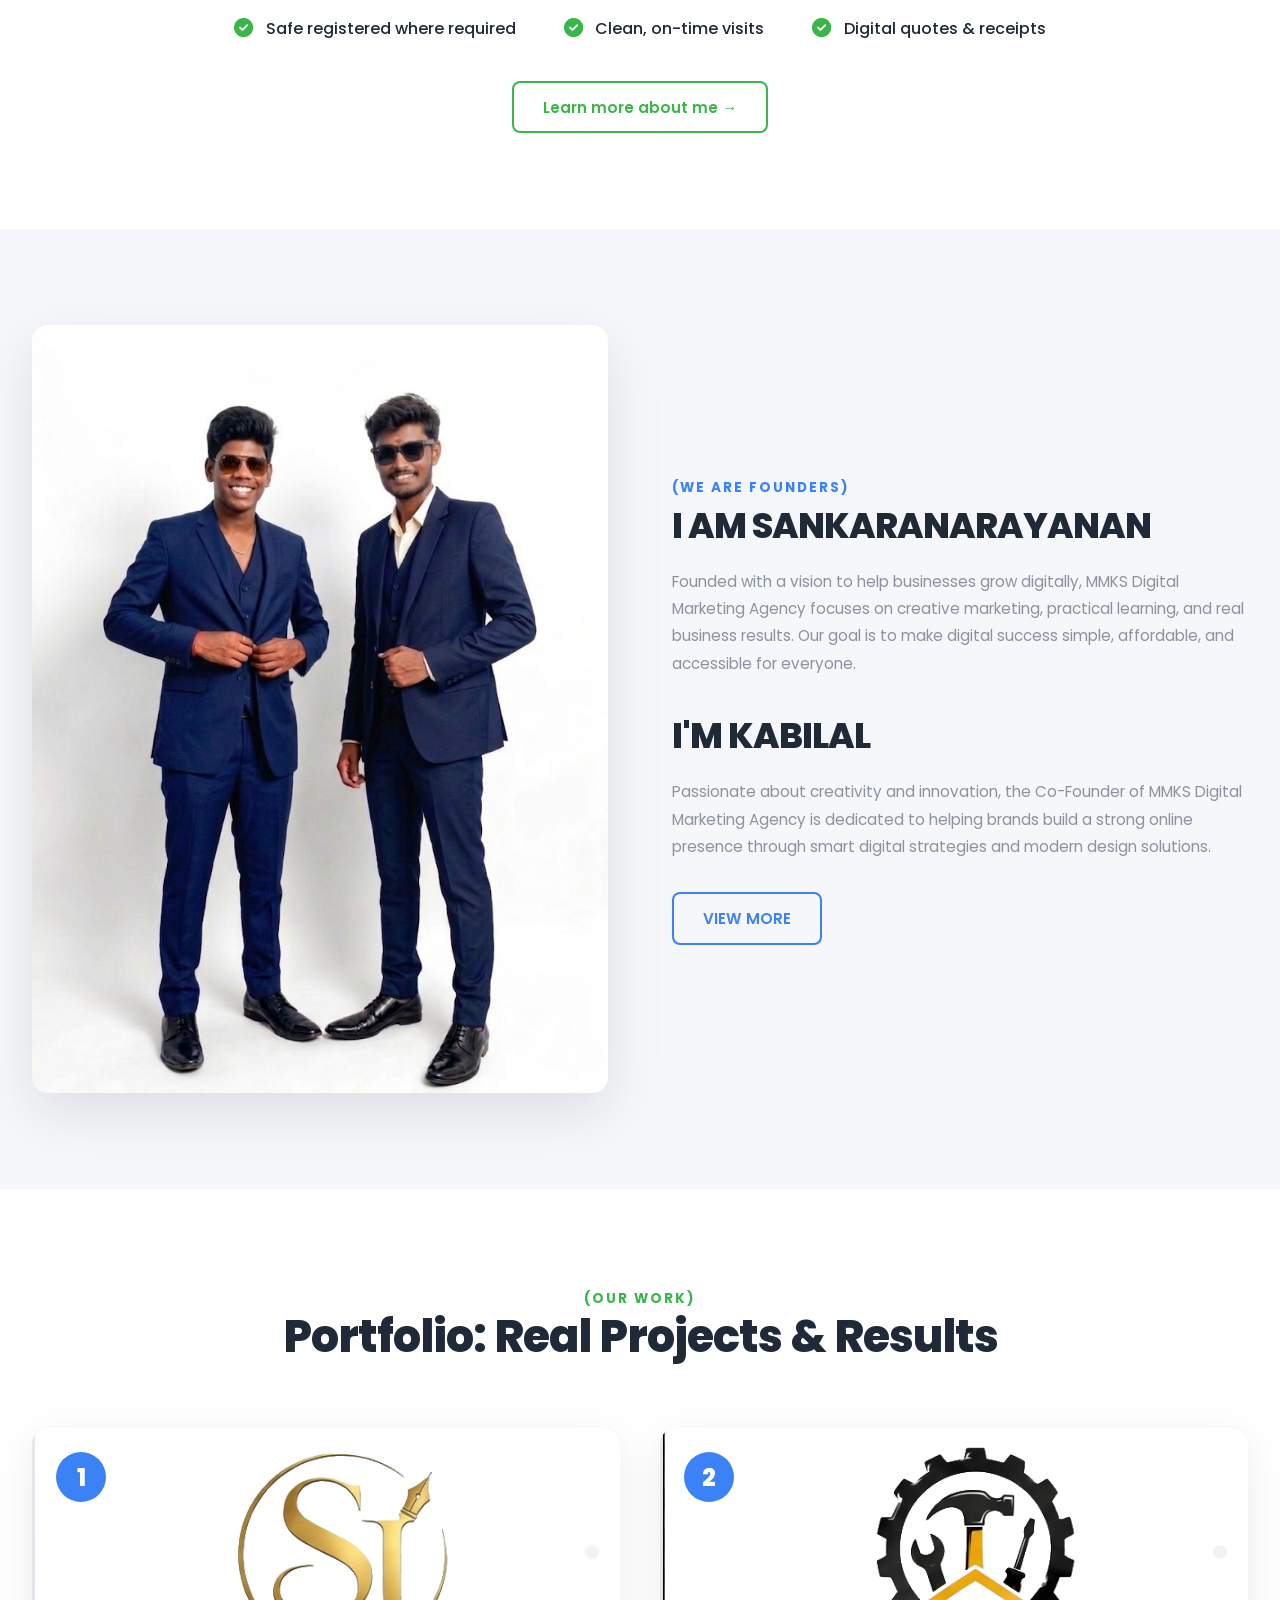
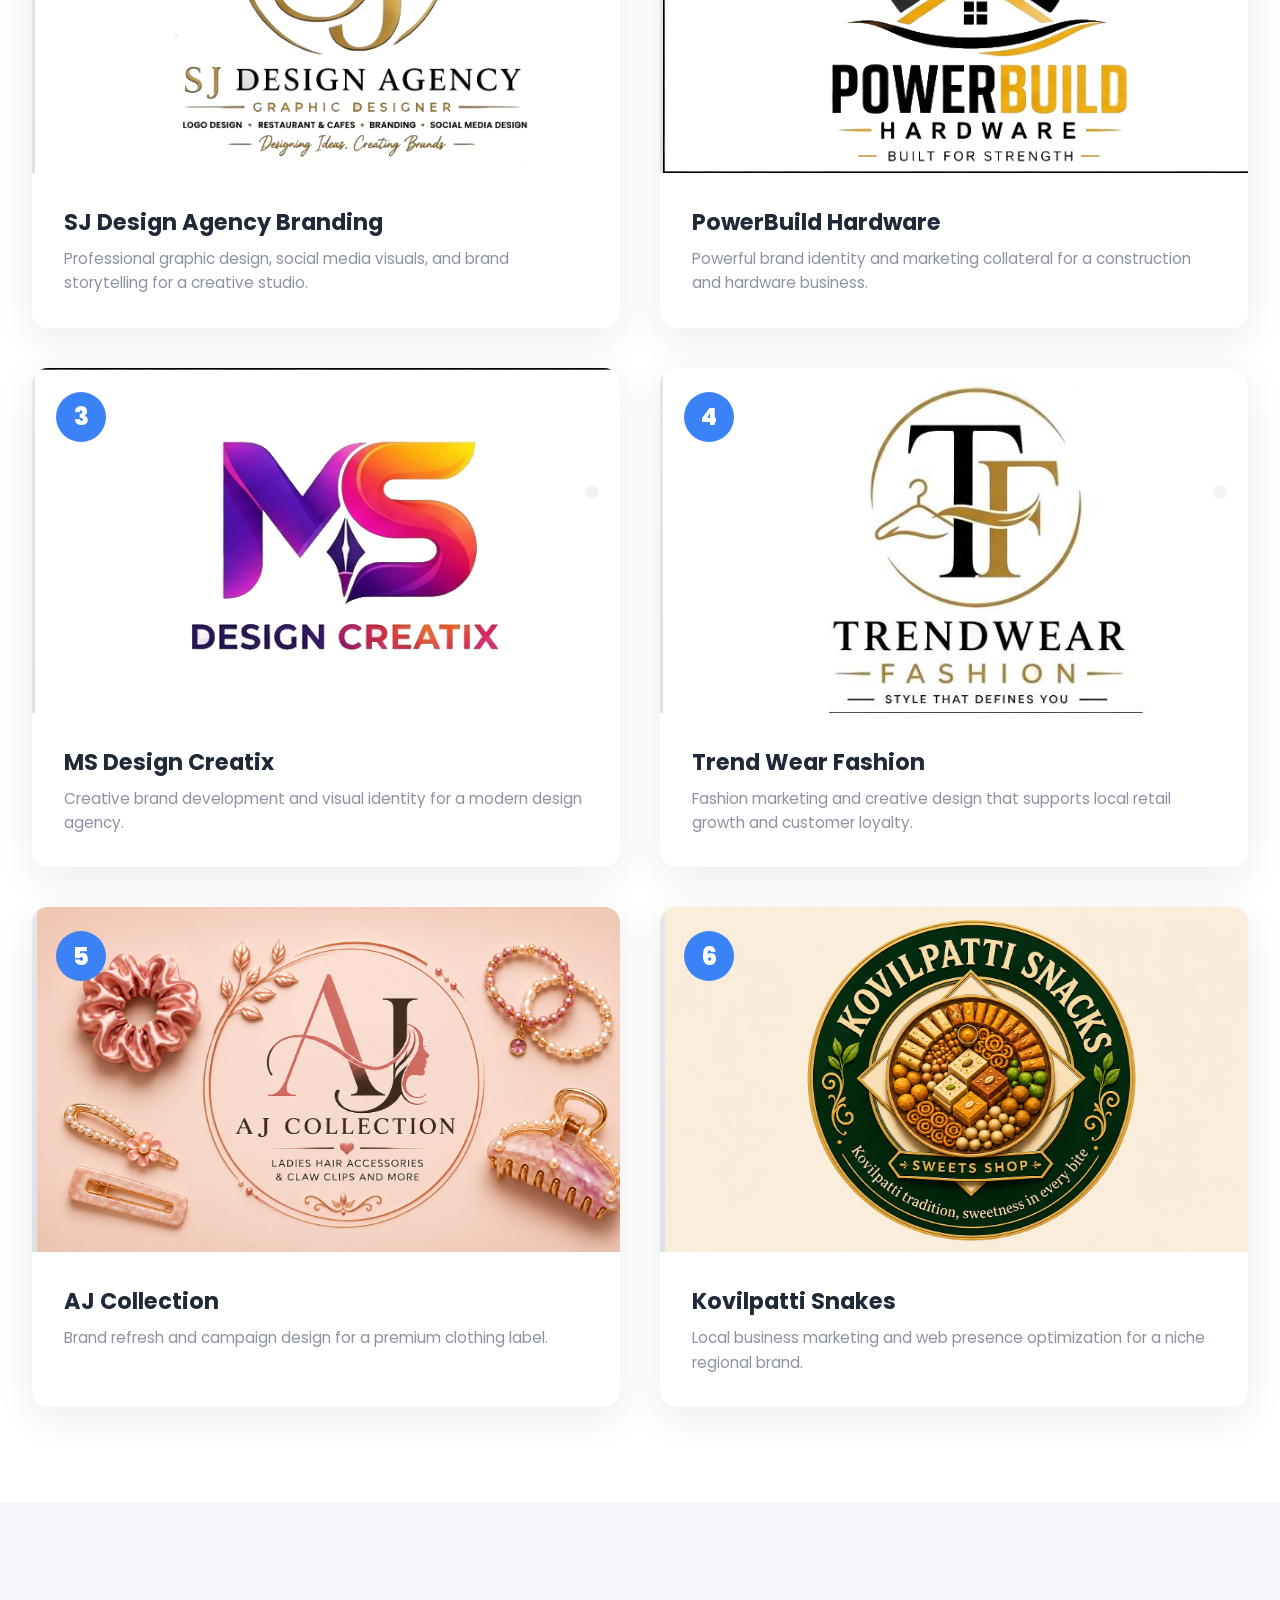
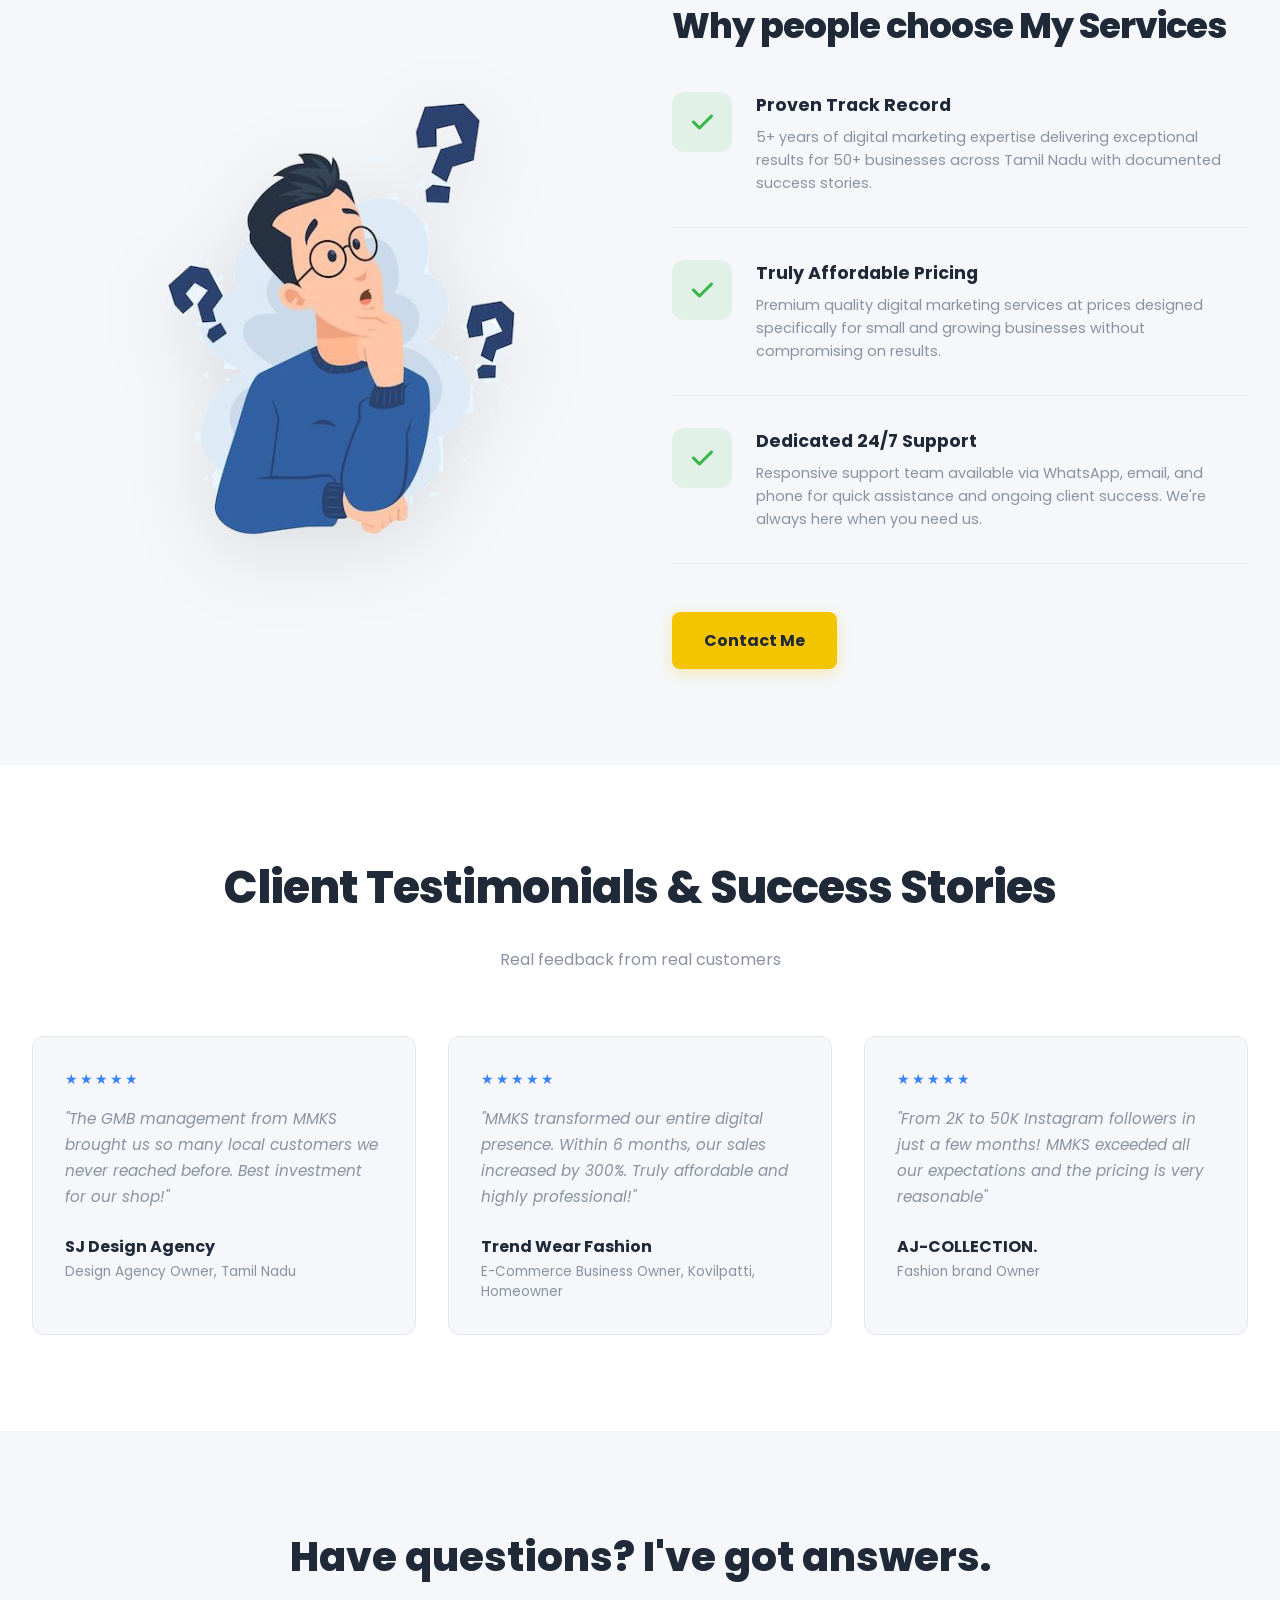
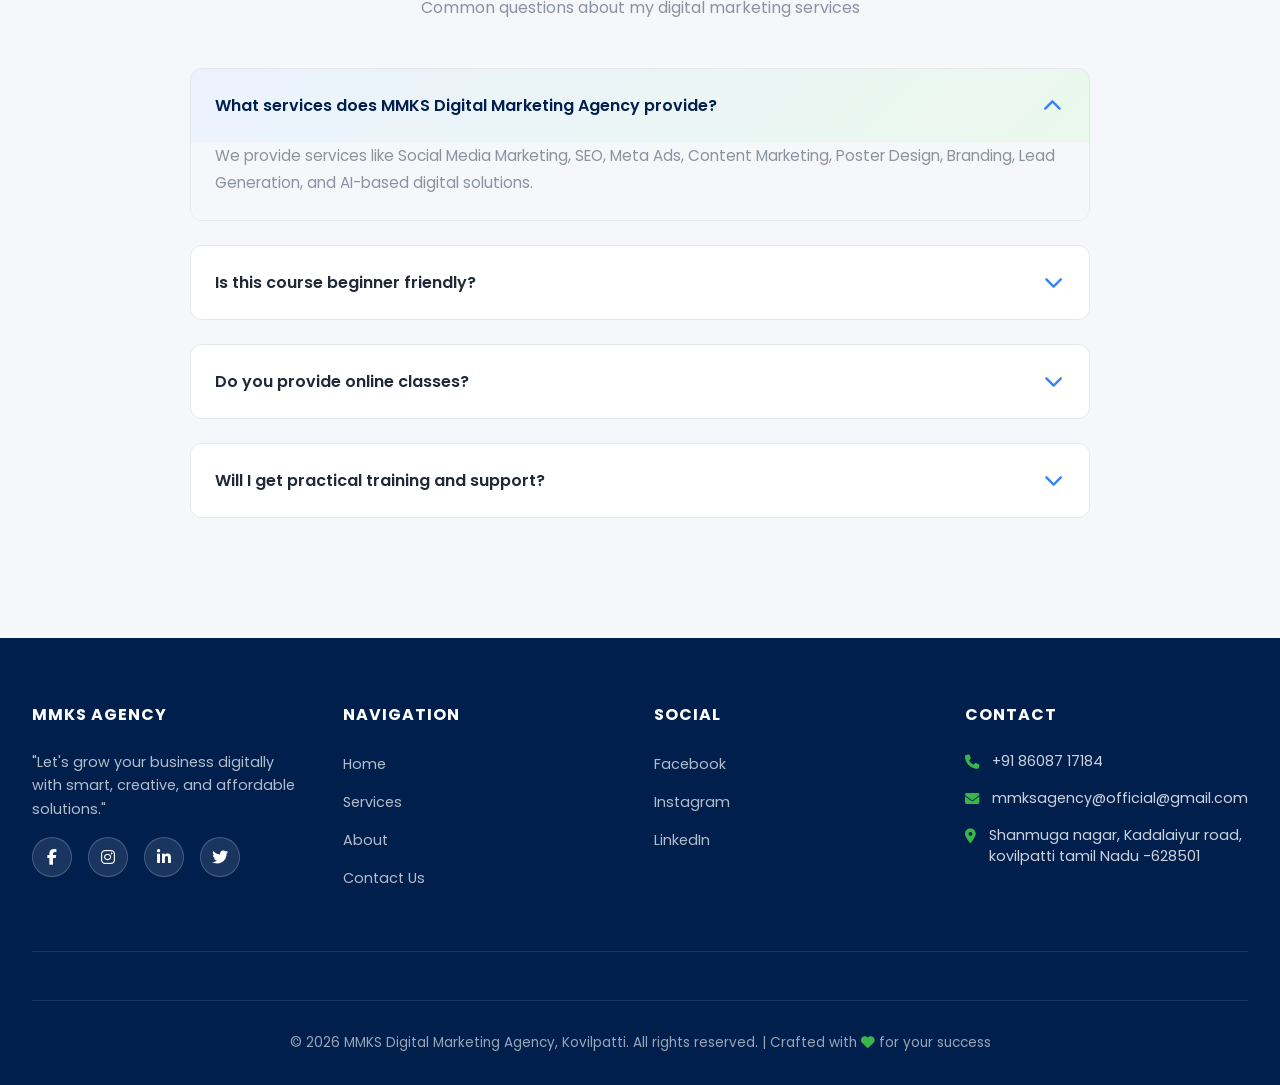
==== commit 6ca2d919: "Add files via upload" ====
--- a/index.html
+++ b/index.html
@@ -2,7 +2,7 @@
 <html lang="en">
 <head>
     <meta charset="UTF-8">
-    <meta name="viewport" content="width=device-width, initial-scale=1.0">
+    <meta name="viewport" content="width=device-width, initial-scale=1.0, viewport-fit=cover">
     <meta name="description" content="MMKS Digital Marketing Agency helps Tamil Nadu businesses grow online with SEO, social media marketing, branding, website design, and local digital advertising.">
     <meta name="keywords" content="digital marketing, Tamil Nadu, SEO, social media marketing, branding, website design, local business marketing, MMKS agency">
     <title>MMKS Digital Marketing Agency - Professional Digital Marketing Services</title>
@@ -31,6 +31,8 @@
 
         html {
             scroll-behavior: smooth;
+            min-width: 0;
+            font-size: 16px;
         }
 
         body {
@@ -38,6 +40,7 @@
             color: var(--dark-gray);
             background: var(--white);
             overflow-x: hidden;
+            min-width: 0;
         }
 
         /* ===== NAVBAR ===== */
@@ -61,11 +64,12 @@
         }
 
         .navbar-container {
-            max-width: 1400px;
+            max-width: 1080px;
             margin: 0 auto;
+            padding: 0 1.25rem;
             display: flex;
             align-items: center;
-            gap: 1.5rem;
+            gap: 1rem;
         }
 
         .logo {
@@ -83,6 +87,13 @@
             max-height:150px;
             object-fit: contain;
             border-radius: 8px;
+        }
+
+        img,
+        svg {
+            max-width: 100%;
+            height: auto;
+            display: block;
         }
 
         .logo-text {
@@ -144,18 +155,18 @@
         }
 
         .btn-contact-nav {
-            margin-left: 1.5rem;
+            margin-left: 0.9rem;
             background: var(--accent-yellow);
             color: var(--dark-gray);
-            padding: 0.7rem 1.5rem;
+            padding: 0.55rem 1rem;
             border: none;
             border-radius: 50px;
             font-weight: 700;
-            font-size: 0.9rem;
+            font-size: 0.82rem;
             cursor: pointer;
             transition: var(--transition);
             font-family: 'Poppins', sans-serif;
-            box-shadow: 0 4px 15px rgba(37, 99, 235, 0.3);
+            box-shadow: 0 3px 10px rgba(37, 99, 235, 0.18);
         }
 
         .btn-contact-nav:hover {
@@ -181,11 +192,11 @@
             background-image: url('src/BG%20IMAGE.jpg'), radial-gradient(circle at top left, rgba(255, 255, 255, 0.14), transparent 28%), linear-gradient(135deg, #1F2A82 0%, #323DDB 45%, #0E79D3 100%);
             background-size: cover;
             background-position: center;
-            background-attachment: fixed;
+            background-attachment: scroll;
             position: relative;
             overflow: hidden;
-            min-height: calc(100vh - 80px);
-            padding: 5rem 0 4rem;
+            min-height: calc(72vh - 80px);
+            padding: 3rem 0 2rem;
             display: flex;
             align-items: center;
             color: var(--white);
@@ -206,14 +217,15 @@
         .hero-content {
             position: relative;
             z-index: 2;
-            max-width: 1340px;
+            max-width: 1080px;
             margin: 0 auto;
-            padding: 0 2rem;
+            padding: 0 1.25rem;
             width: 100%;
             display: grid;
             grid-template-columns: 1.2fr 0.9fr;
-            gap: 10rem;
+            gap: 2rem;
             align-items: center;
+            max-width: 100%;
         }
 
         .hero-left h1 {
@@ -224,6 +236,8 @@
             animation: fadeInUp 0.8s ease-out;
             letter-spacing: -1.4px;
             max-width: 760px;
+            overflow-wrap: break-word;
+            word-break: break-word;
         }
 
         .hero-left p {
@@ -424,27 +438,124 @@
             }
         }
 
-        @media (max-width: 680px) {
+        @media (max-width: 900px) {
+            .mobile-menu-toggle {
+                display: block;
+            }
+
+            .navbar-container {
+                gap: 1rem;
+                flex-wrap: wrap;
+                justify-content: space-between;
+            }
+
+            .btn-contact-nav {
+                width: 100%;
+                max-width: 220px;
+                margin-left: 0;
+            }
+
+            .nav-links {
+                position: absolute;
+                top: 72px;
+                left: 1rem;
+                right: 1rem;
+                max-height: calc(100vh - 120px);
+                overflow-y: auto;
+                flex-direction: column;
+                align-items: stretch;
+                background: rgba(255, 255, 255, 0.98);
+                padding: 1rem 1rem;
+                gap: 0.75rem;
+                border-radius: 18px;
+                transform: translateY(-10px) scale(0.98);
+                opacity: 0;
+                pointer-events: none;
+                box-shadow: 0 24px 60px rgba(0, 0, 0, 0.14);
+                transition: transform 0.28s ease, opacity 0.28s ease;
+                z-index: 1001;
+            }
+
+            .nav-links.active {
+                transform: translateY(0) scale(1);
+                opacity: 1;
+                pointer-events: auto;
+            }
+
+            .nav-links a {
+                display: block;
+                width: 100%;
+                padding: 0.9rem 1rem;
+                border-radius: 14px;
+            }
+
             .hero {
-                padding: 2rem 0 3rem;
+                padding: 4rem 1.5rem;
+                min-height: auto;
+                background-attachment: scroll;
             }
 
             .hero-content {
                 padding: 0 1rem;
-                gap: 1.5rem;
+                gap: 2rem;
             }
 
             .hero-left h1 {
-                font-size: 2.2rem;
+                font-size: clamp(2.2rem, 7vw, 3rem);
+                line-height: 1.06;
+                letter-spacing: -0.8px;
+                max-width: 100%;
+            }
+
+            .hero-left p {
+                font-size: 1rem;
                 margin-bottom: 1rem;
+                max-width: 100%;
+            }
+
+            .hero-right {
+                align-items: center;
+            }
+
+            .info-cards {
+                padding: 0;
+                grid-template-columns: 1fr;
+                gap: 0.9rem;
+                margin-top: 1rem;
+                width: 100%;
+            }
+        }
+
+        @media (max-width: 680px) {
+            .navbar {
+                padding: 0.75rem 1rem;
+            }
+
+            .navbar-container {
+                gap: 0.8rem;
+            }
+
+            .logo img {
+                max-width: 170px;
+                max-height: 70px;
+            }
+
+            .hero {
+                padding: 3rem 1rem;
+            }
+
+            .hero-left h1 {
+                font-size: clamp(1.7rem, 10vw, 2.2rem);
+                margin-bottom: 0.9rem;
+                line-height: 1.08;
             }
 
             .hero-left p,
             .hero-left .hero-note {
                 font-size: 0.95rem;
                 margin-bottom: 0.8rem;
-                margin-top: 0.5rem;
-                line-height: 1.6;
+                margin-top: 0.4rem;
+                line-height: 1.75;
             }
 
             .floating-card {
@@ -456,11 +567,12 @@
             .form-group input,
             .form-group textarea {
                 padding: 0.8rem;
-                font-size: 16px;
+                font-size: 15px;
             }
 
             .btn-send {
-                padding: 0.8rem 1rem;
+                width: 100%;
+                padding: 0.85rem 1rem;
                 font-size: 0.95rem;
             }
 
@@ -1150,106 +1262,244 @@
         }
 
         /* ===== RESPONSIVE ===== */
-        @media (max-width: 768px) {
+        @media (max-width: 1024px) {
             .mobile-menu-toggle {
                 display: block;
             }
 
+            .navbar-container {
+                gap: 1rem;
+                flex-wrap: wrap;
+                justify-content: space-between;
+            }
+
             .nav-links {
-                display: none;
+                display: flex;
                 position: absolute;
-                top: 70px;
-                left: 0;
-                right: 0;
+                top: 72px;
+                left: 1rem;
+                right: 1rem;
+                max-height: calc(100vh - 110px);
+                overflow-y: auto;
                 flex-direction: column;
-                background: var(--white);
-                padding: 1.5rem 2rem;
-                gap: 1rem;
-                box-shadow: 0 10px 30px rgba(0, 0, 0, 0.1);
+                align-items: stretch;
+                background: rgba(255, 255, 255, 0.96);
+                padding: 1rem 1.25rem;
+                gap: 0.85rem;
+                border-radius: 18px;
+                transform: translateY(-10px) scale(0.98);
+                opacity: 0;
+                pointer-events: none;
+                box-shadow: 0 24px 60px rgba(0, 0, 0, 0.14);
+                transition: transform 0.28s ease, opacity 0.28s ease;
+                z-index: 1001;
             }
 
             .nav-links.active {
-                display: flex;
-            }
-
-            .hero-content {
+                transform: translateY(0) scale(1);
+                opacity: 1;
+                pointer-events: auto;
+            }
+
+            .nav-links a {
+                display: block;
+                width: 100%;
+                padding: 0.9rem 0;
+                border-radius: 14px;
+            }
+
+            .hero,
+            .services-hero,
+            .about-hero {
+                min-height: auto;
+                padding: 4rem 1.5rem;
+                background-attachment: scroll;
+            }
+
+            .hero-content,
+            .services-hero-content,
+            .about-hero-content {
                 grid-template-columns: 1fr;
                 gap: 2rem;
-            }
-
-            .hero-left h1 {
-                font-size: 2rem;
-            }
-
-            .hero-left p {
-                font-size: 0.95rem;
-                margin-bottom: 1rem;
-            }
-
-            .info-cards {
-                position: static;
-                grid-template-columns: 1fr;
-                max-width: 100%;
-                margin-top: 2rem;
-            }
-
+                padding: 0;
+            }
+
+            .hero-left,
+            .hero-right,
+            .about-section-image,
+            .about-section-text,
+            .contact-box,
+            .pricing-card,
+            .service-card {
+                width: 100%;
+            }
+
+            .hero-left h1,
+            .services-hero h1,
+            .about-hero h1 {
+                font-size: clamp(2.2rem, 6vw, 3.4rem);
+            }
+
+            .hero-left p,
+            .services-hero p,
+            .about-hero p {
+                font-size: 1rem;
+                line-height: 1.8;
+                margin-bottom: 1.2rem;
+            }
+
+            .hero-buttons,
+            .info-cards,
+            .pricing-grid,
+            .portfolio-grid,
+            .testimonials-grid,
+            .stats-grid,
+            .how-we-work-grid,
+            .contact-container,
+            .about-section-content,
             .founders-container,
             .why-choose-container {
                 grid-template-columns: 1fr;
-            }
-
-            .portfolio-grid {
+                gap: 1rem;
+                width: 100%;
+            }
+
+            .hero-buttons {
+                flex-direction: column;
+                align-items: stretch;
+            }
+
+            .btn-contact-nav,
+            .btn-learn-more,
+            .btn-contact-me,
+            .btn-send {
+                width: 100%;
+                max-width: 100%;
+                padding: 0.95rem 1.2rem;
+            }
+
+            .floating-card,
+            .service-card,
+            .about-card,
+            .pricing-card,
+            .contact-box {
+                padding: 1.5rem;
+            }
+
+            .hero-image,
+            .portfolio-image img,
+            .about-card-image img,
+            .about-section-image img {
+                width: 100%;
+                height: auto;
+            }
+
+            .contact-page {
+                padding: 4rem 1.2rem;
+            }
+
+            .form-grid {
                 grid-template-columns: 1fr;
             }
 
-            .testimonials-grid {
+            .form-group input,
+            .form-group textarea {
+                font-size: 0.95rem;
+                padding: 0.95rem 1rem;
+            }
+
+            .footer-content {
                 grid-template-columns: 1fr;
+                gap: 1.5rem;
             }
 
             .section-title {
                 font-size: 2rem;
             }
 
-            /* Improve CTA/button touch targets on mobile */
-            .btn-contact-nav, .btn-learn-more, .btn-view-more, .btn-send {
-                padding: 0.9rem 1.4rem;
-                font-size: 1rem;
-                border-radius: 14px;
-            }
-
-            /* Reduce vertical gaps between sections for mobile */
-            .about, .portfolio, .why-choose, .testimonials, .founders {
-                padding-top: 3rem;
-                padding-bottom: 3rem;
-            }
-
-            .about-section-content {
-                grid-template-columns: 1fr;
-            }
-
-            .stats {
-                grid-template-columns: 1fr;
-            }
-
-            .footer-content {
-                grid-template-columns: 1fr;
-                gap: 2rem;
-            }
-
-            .features-list {
-                flex-direction: column;
-                gap: 1.5rem;
-                align-items: flex-start;
-            }
-        }
-
-        @media (max-width: 1024px) {
-            .portfolio-grid {
-                grid-template-columns: 1fr;
-            }
-
-            .testimonials-grid {
-                grid-template-columns: repeat(2, 3fr);
+            .btn-contact-nav {
+                margin-left: 0;
+            }
+        }
+
+        @media (max-width: 640px) {
+            .navbar {
+                padding: 0.75rem 0.9rem;
+            }
+
+            .navbar-container {
+                gap: 0.8rem;
+            }
+
+            .logo img {
+                max-height: 120px;
+            }
+
+            .hero,
+            .services-hero,
+            .about-hero {
+                padding: 3rem 1rem;
+            }
+
+            .hero-left h1,
+            .services-hero h1,
+            .about-hero h1 {
+                font-size: clamp(1.9rem, 9vw, 2.6rem);
+            }
+
+            .hero-left p,
+            .services-hero p,
+            .about-hero p {
+                font-size: 0.96rem;
+            }
+
+            .hero-buttons,
+            .hero-right {
+                gap: 0.85rem;
+            }
+
+            .hero-right {
+                justify-content: center;
+            }
+
+            .floating-card,
+            .service-card,
+            .about-card,
+            .pricing-card,
+            .contact-box {
+                padding: 1.4rem;
+            }
+
+            .section-title {
+                font-size: 1.9rem;
+            }
+
+            .footer {
+                padding: 3rem 1rem 2rem;
+            }
+
+            .contact-page {
+                padding: 3rem 1rem;
+            }
+
+            .form-group input,
+            .form-group textarea {
+                padding: 0.9rem 0.95rem;
+            }
+
+            .btn-contact-nav,
+            .btn-learn-more,
+            .btn-contact-me,
+            .btn-send {
+                padding: 0.9rem 1rem;
+                font-size: 0.95rem;
+            }
+
+            .nav-links {
+                top: 66px;
+                left: 0.75rem;
+                right: 0.75rem;
+                padding: 0.85rem 1rem;
             }
         }
          /* UPCOMING EVENTS - PROFESSIONAL POSTER STYLE */
@@ -1394,6 +1644,40 @@
             box-shadow: 0 12px 32px rgba(30, 126, 52, 0.5);
         }
 
+        /* Small-phone clamps to prevent horizontal overflow (approx 412x915) */
+        @media (max-width: 420px) {
+            html { font-size: 10.5px; }
+            body, html { max-width: 100vw; overflow-x: hidden; }
+
+            .navbar, .navbar-container { padding: 0.45rem 0.6rem; }
+            .navbar-container { gap: 0.4rem; }
+            .logo img { max-width: 19rem; max-height: 10rem; }
+
+            .mobile-menu-toggle { display: block; font-size: 1.3rem; }
+
+            .btn-contact-nav {
+                display: inline-flex;
+                width: auto;
+                margin-left: 7.2rem;
+                padding: 0.5rem 0.9rem;
+                font-size: 0.8rem;
+            }
+
+            .hero { padding: 1.9rem 1.5rem; min-height: auto; margin-top: 96px; }
+            .hero-content { grid-template-columns: 1fr; gap: 0.6rem; padding: 0 0.5rem; }
+            .hero-left h1 { font-size: 3.45rem; line-height: 1.1; margin-bottom: 0.7rem; }
+            .hero-left p { font-size: 1.4rem; margin-bottom: 0.7rem; }
+
+            .floating-card { padding: 1rem; max-width: 360px; box-shadow: none; }
+            .hero-image { max-width: 100%; height: auto; max-height: 220px; object-fit: cover; }
+
+            .info-cards, .how-we-work-grid, .testimonials-grid { grid-template-columns: 1fr; gap: 0.6rem; }
+            .work-card, .stat-card, .testimonial-card { box-shadow: none; }
+
+            .section-title { font-size: 1.1rem; }
+            .section-subtitle { font-size: 0.65rem; }
+        }
+
     </style>
 </head>
 <body>
@@ -1403,17 +1687,15 @@
             <div class="logo">
                 <img src="src/LOGO.png" alt="MMKS Logo">
             </div>
-            <button class="mobile-menu-toggle" id="mobileMenuBtn">
-                <i class="fas fa-bars"></i>
-            </button>
             <ul class="nav-links" id="navLinks">
                 <li><a href="index.html" class="nav-link active">Home</a></li>
                 <li><a href="services.html" class="nav-link">Services</a></li>
                 <li><a href="about.html" class="nav-link">About</a></li>
-               
             </ul>
             <a href="contact.html" class="btn-contact-nav">Contact Us</a>
-            
+            <button class="mobile-menu-toggle" id="mobileMenuBtn">
+                <i class="fas fa-bars"></i>
+            </button>
         </div>
     </nav>
 
@@ -1430,20 +1712,24 @@
                     <h3>Request a Call Back</h3>
                     <form class="contact-form" id="contact-form">
                         <div class="form-group">
-                            <label>Name</label>
-                            <input type="text" placeholder="Your name" required>
+                            <label for="name">Name</label>
+                            <input id="name" type="text" placeholder="Your name" required>
                         </div>
                         <div class="form-group">
-                            <label>Last name</label>
-                            <input type="text" placeholder="Your last name" required>
+                            <label for="last-name">Last name</label>
+                            <input id="last-name" type="text" placeholder="Your last name" required>
                         </div>
                         <div class="form-group">
-                            <label>Your email*</label>
-                            <input type="email" placeholder="Your email address" required>
+                            <label for="email">Your email*</label>
+                            <input id="email" type="email" placeholder="Your email address" required>
                         </div>
                         <div class="form-group">
-                            <label>Message*</label>
-                            <textarea placeholder="Enter your message" required></textarea>
+                            <label for="phone">Phone</label>
+                            <input id="phone" type="text" placeholder="Your phone number" required>
+                        </div>
+                        <div class="form-group">
+                            <label for="message">Message*</label>
+                            <textarea id="message" placeholder="Enter your message" required></textarea>
                         </div>
                         <button type="submit" class="btn-send">Send Message</button>
                     </form>
@@ -1465,6 +1751,7 @@
                     </div>
                 </div>
             </div>
+        </div>
     </section>
 
     <!-- ABOUT SECTION -->
@@ -1814,8 +2101,38 @@
         // Form submission
         document.getElementById('contact-form').addEventListener('submit', (e) => {
             e.preventDefault();
-            alert('Thank you for your message! We will contact you soon.');
-            document.getElementById('contact-form').reset();
+
+            const name = document.getElementById('name').value;
+            const email = document.getElementById('email').value;
+            const phone = document.getElementById('phone').value;
+            const message = document.getElementById('message').value;
+
+            const whatsappMessage = `Hello! I'm ${name}. ${message} You can reach me at ${email} or ${phone}`;
+            const whatsappUrl = `https://wa.me/918608717184?text=${encodeURIComponent(whatsappMessage)}`;
+
+            const emailData = new FormData();
+            emailData.append('email', email);
+            emailData.append('name', name);
+            emailData.append('phone', phone);
+            emailData.append('message', message);
+            emailData.append('_captcha', 'false');
+
+            fetch('https://formsubmit.co/ajax/mmksagency.official@gmail.com', {
+                method: 'POST',
+                body: emailData
+            })
+            .then(response => response.json())
+            .then(data => {
+                window.open(whatsappUrl, '_blank');
+                alert('✅ Message sent via Email and WhatsApp! We will contact you soon. 📱');
+                document.getElementById('contact-form').reset();
+            })
+            .catch(error => {
+                console.error('Email send error:', error);
+                window.open(whatsappUrl, '_blank');
+                alert('✅ Message sent to WhatsApp! Email delivery is being processed. 📱');
+                document.getElementById('contact-form').reset();
+            });
         });
 
         // Accordion functionality
